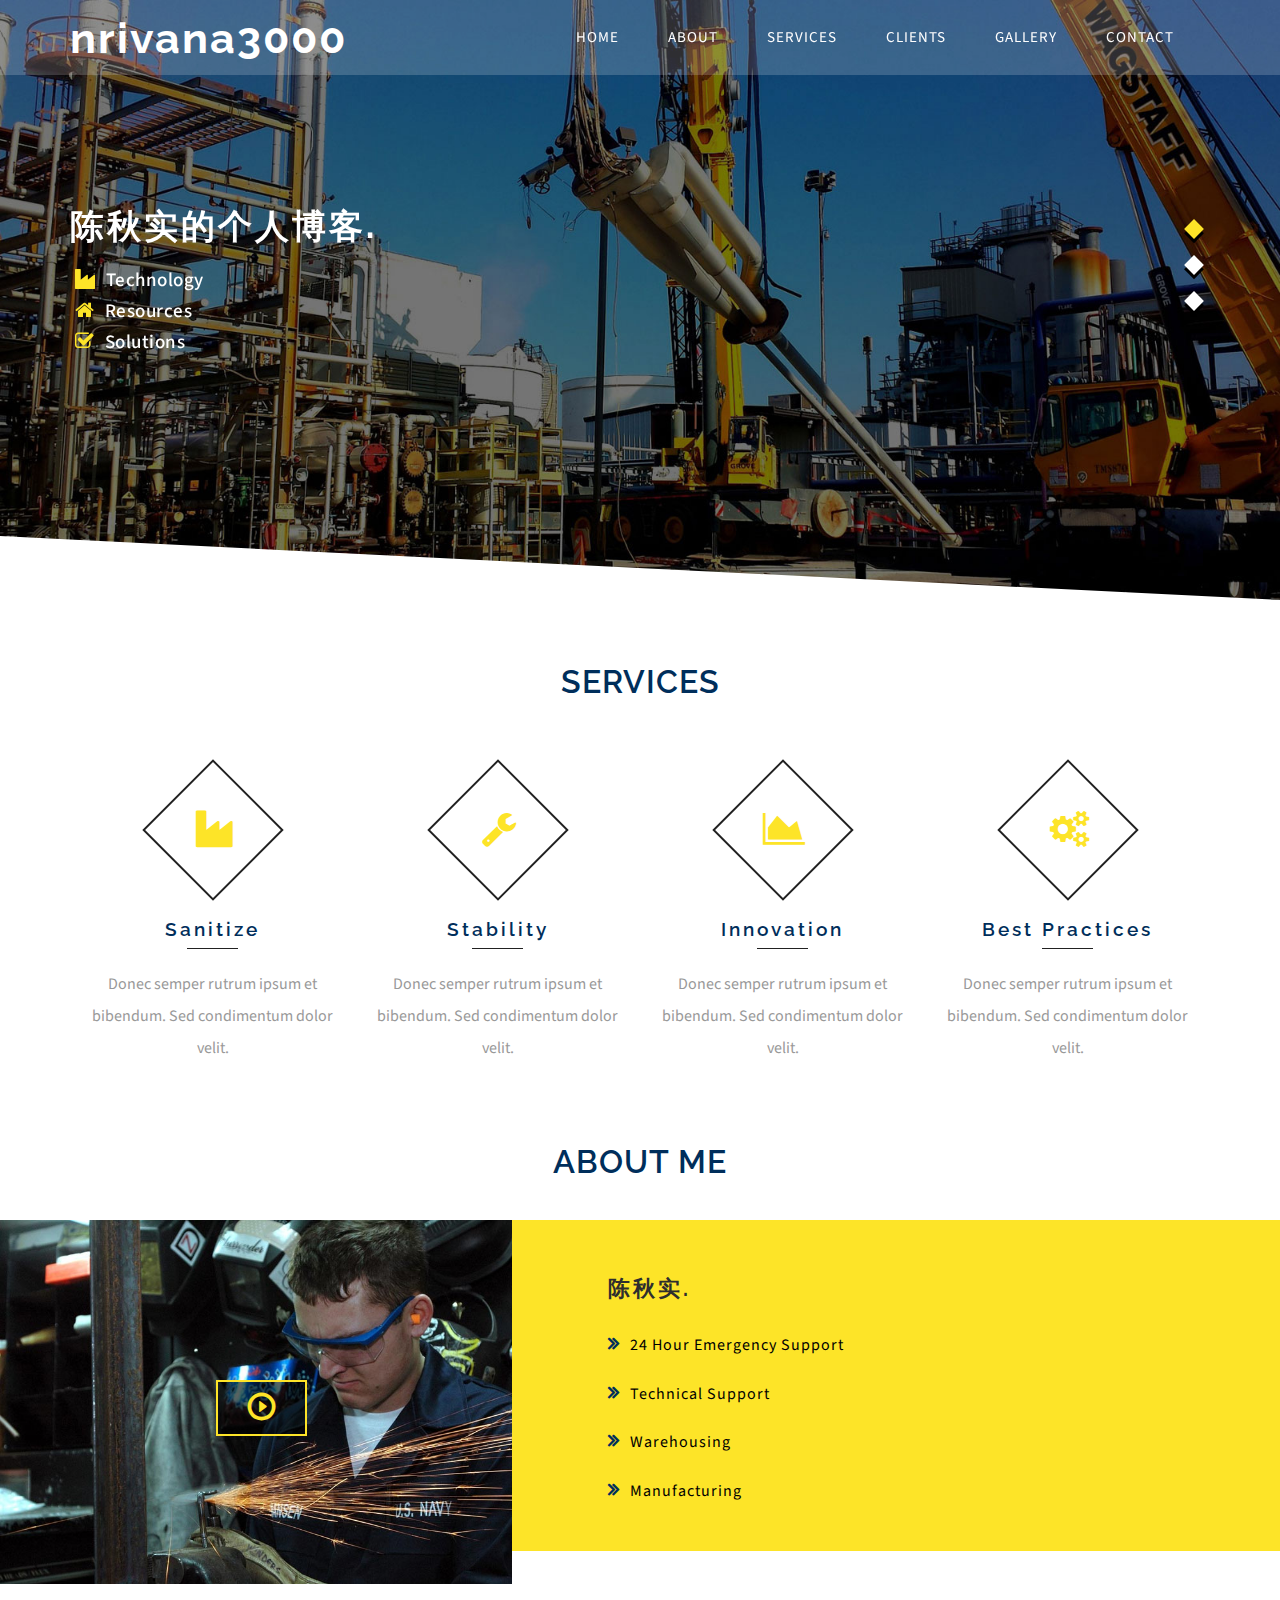
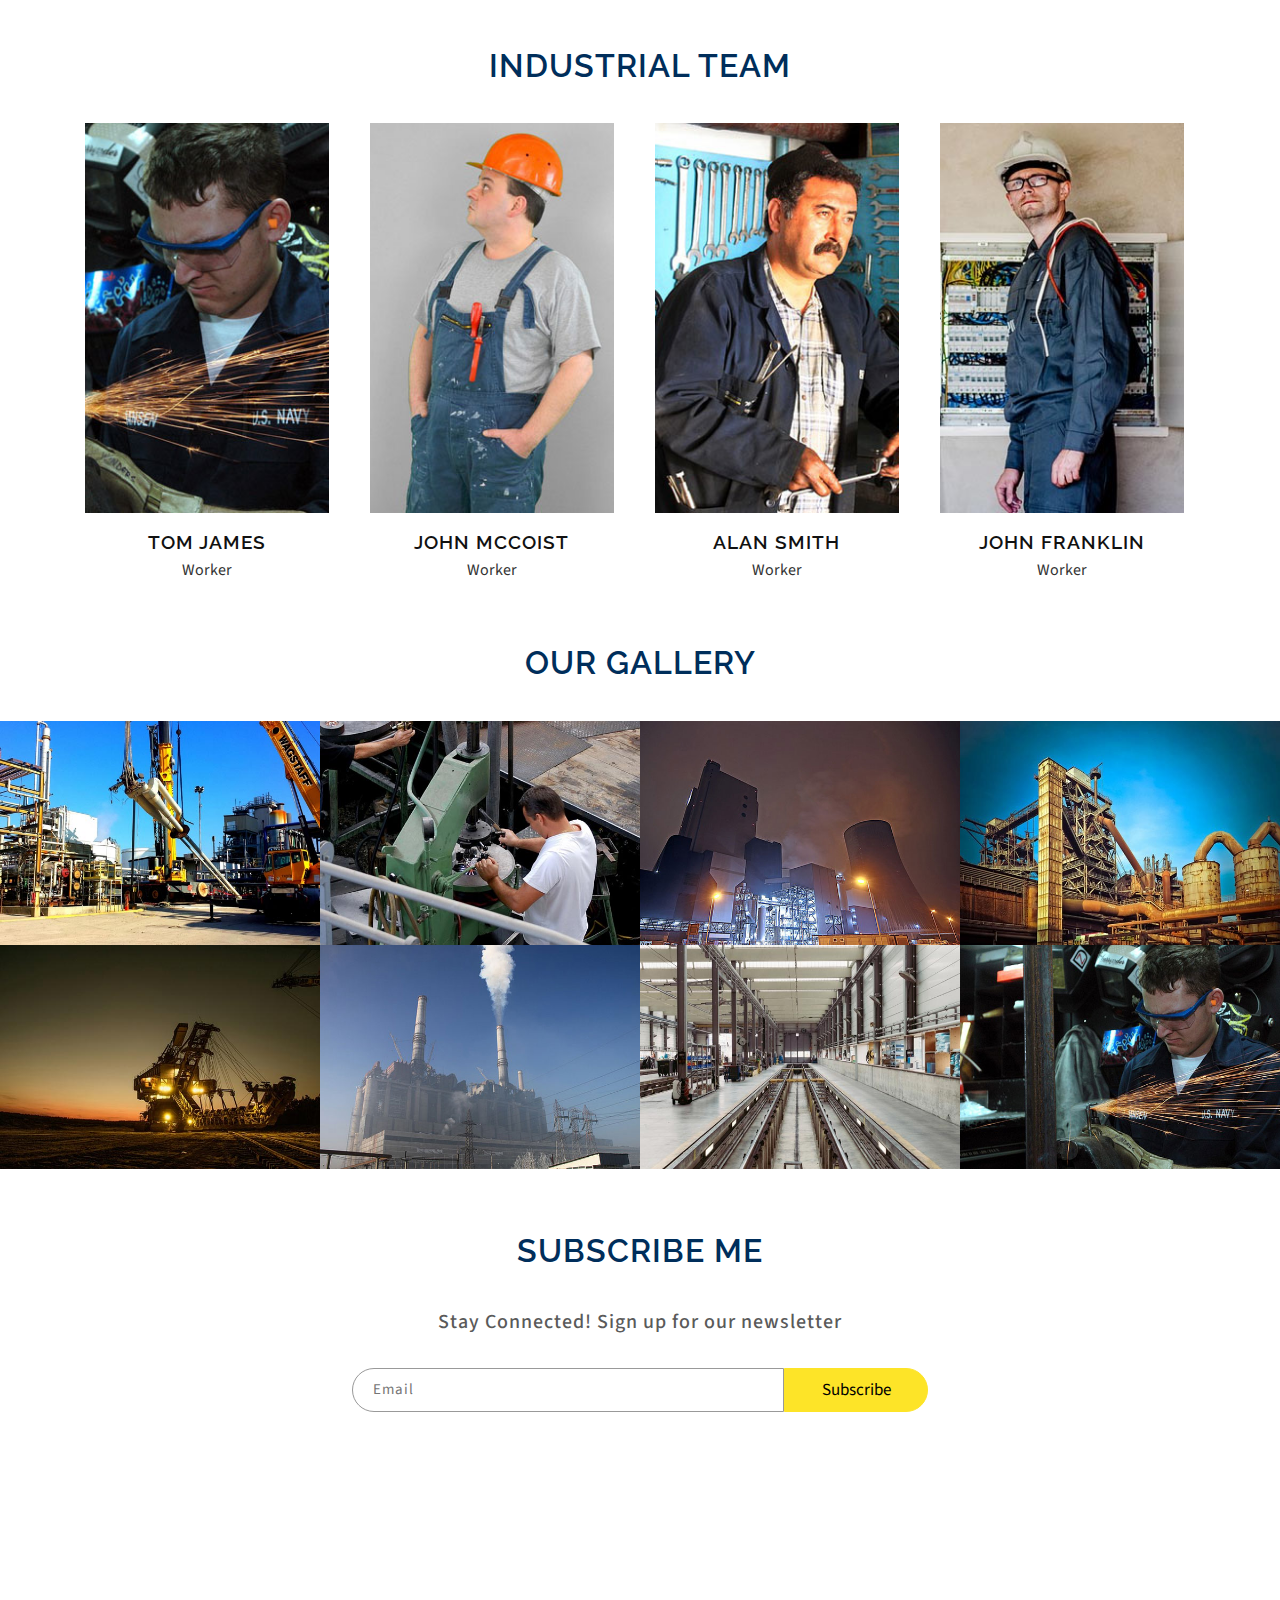
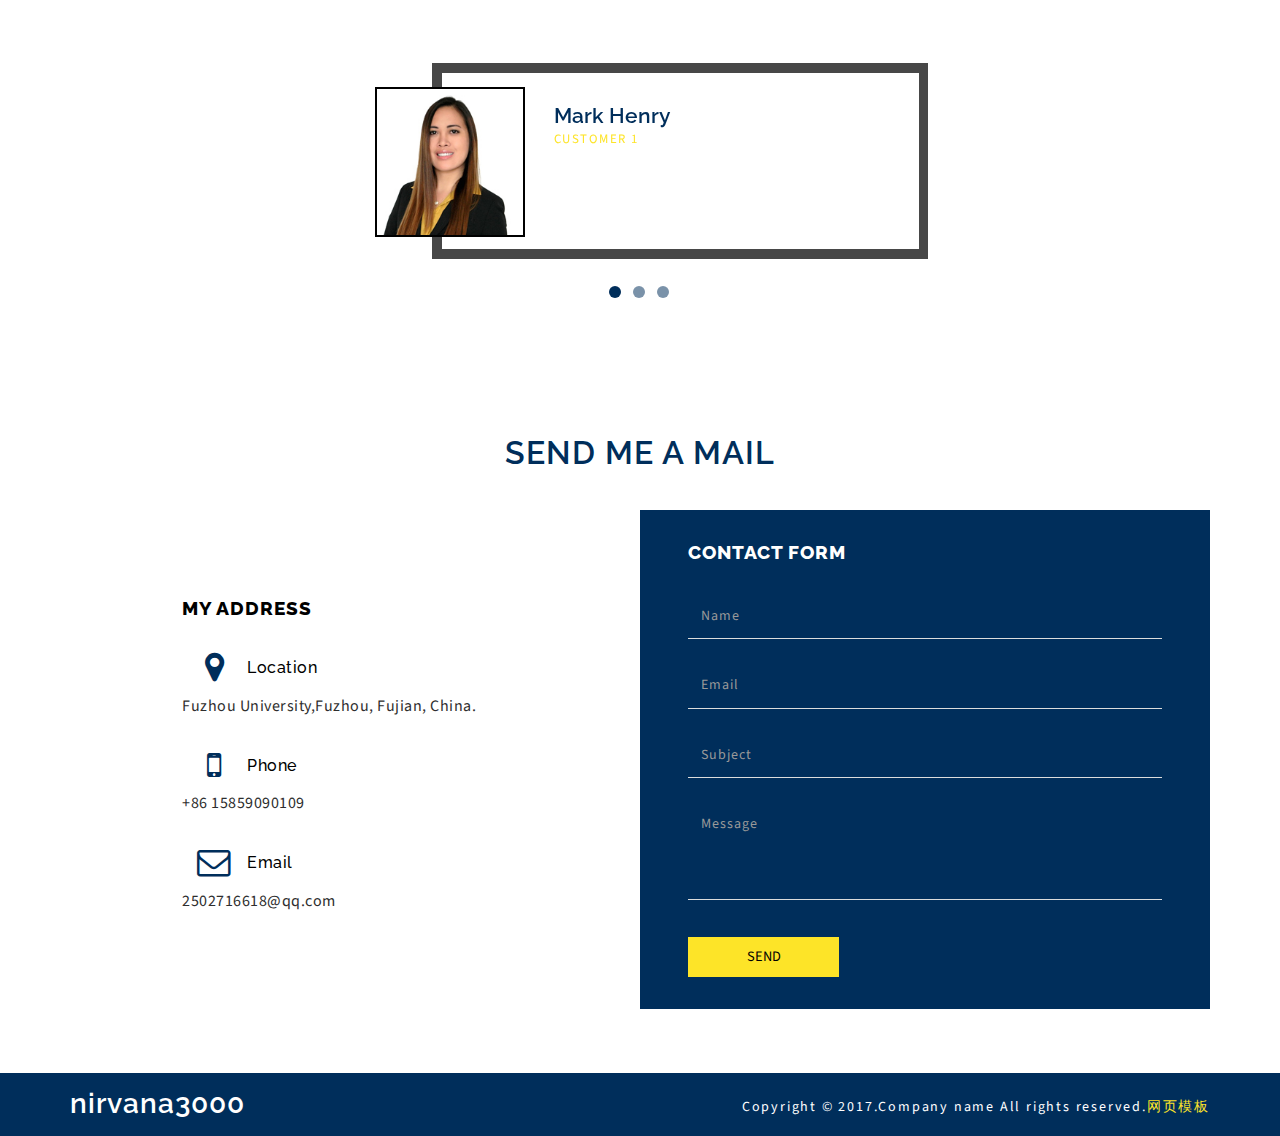
==== index.html @ 32fff3a9 "Update index.html" ====
<!DOCTYPE html>
<html lang="zxx">
<head>
<title>Home</title>
<meta name="viewport" content="width=device-width, initial-scale=1">
<meta http-equiv="Content-Type" content="text/html; charset=utf-8" />
<meta name="keywords" content="" />
<script type="application/x-javascript"> addEventListener("load", function() { setTimeout(hideURLbar, 0); }, false);
		function hideURLbar(){ window.scrollTo(0,1); } </script>
<link href="css/bootstrap.css" rel="stylesheet" type="text/css" media="all" />
<link href="css/font-awesome.css" rel="stylesheet"> 
<link rel="stylesheet" href="css/flexslider.css" type="text/css" media="screen" />
<link href="css/owl.carousel.css" rel="stylesheet">
<link rel="stylesheet" href="css/swipebox.css">
<link href="css/popuo-box.css" rel="stylesheet" type="text/css" media="all" />
<link href="css/style.css" rel="stylesheet" type="text/css" media="all" />
<!--fonts-->
<link href="http://fonts.googleapis.com/css?family=Raleway:400,500,600,700,800,900" rel="stylesheet">
<link href="http://fonts.googleapis.com/css?family=Source+Sans+Pro:300,400,600,700" rel="stylesheet">
<!--//fonts-->
</head>
<body>
<!--banner start here-->
<div class="banner agileitsbg" id="home">
   <div class="header">
		   <div class="header-main">
		   	 <div class="container">
			<nav class="navbar navbar-default">
					<div class="navbar-header">
						<button type="button" class="navbar-toggle" data-toggle="collapse" data-target="#bs-example-navbar-collapse-1">
							<span class="sr-only">Toggle navigation</span>
							<span class="icon-bar"></span>
							<span class="icon-bar"></span>
							<span class="icon-bar"></span>
						</button>
						<h1><a  href="index.html">nrivana3000</a></h1>
					</div>
					<!-- navbar-header -->
					<div class="collapse navbar-collapse" id="bs-example-navbar-collapse-1">
						<ul class="nav navbar-nav navbar-right">
								<li class="scroll hvr-underline-from-center"><a href="index.html">Home</a></li>
								<li><a class="scroll hvr-underline-from-center" href="#about">About</a></li>
								<li><a class="scroll hvr-underline-from-center" href="#services">Services</a></li>
								<li><a class="scroll hvr-underline-from-center" href="#clients">clients</a></li>
								<li><a class="scroll hvr-underline-from-center" href="#gallery">Gallery</a></li>
								<li><a class="scroll hvr-underline-from-center" href="#contact">Contact</a></li>
						  </ul>
					</div>
					<div class="clearfix"> </div>	
				</nav>
			 <div class="clearfix"> </div>
		   </div>
		   </div>
<div class="container">
		   <div class="banner-bottom">
		   	   <section class="slider">
				 <div class="flexslider">
					<ul class="slides">
					  <li>
					  	<div class="banner-bottom-text">
					  			<h3>陈秋实的个人博客.</h3>
								<ul class="banner-lis-w3ls">
									<li><i class="fa fa-industry" aria-hidden="true"></i>Technology</li>
									<li><i class="fa fa-home" aria-hidden="true"></i>Resources</li>
									<li><i class="fa fa-check-square-o" aria-hidden="true"></i>Solutions</li>
								</ul>
					 	</div>
					  </li>
					  <li>
					  	<div class="banner-bottom-text">
					  		<h3>陈秋实的个人博客.</h3>
							<ul class="banner-lis-w3ls">
								<li><i class="fa fa-industry" aria-hidden="true"></i>Technology</li>
								<li><i class="fa fa-home" aria-hidden="true"></i>Resources</li>
								<li><i class="fa fa-check-square-o" aria-hidden="true"></i>Solutions</li>
							</ul>
					 	</div>
					  </li>
					  <li>
					  	<div class="banner-bottom-text">
					  		<h3>还是陈秋实的个人博客.</h3>
							<ul class="banner-lis-w3ls">
								<li><i class="fa fa-industry" aria-hidden="true"></i>Technology</li>
								<li><i class="fa fa-home" aria-hidden="true"></i>Resources</li>
								<li><i class="fa fa-check-square-o" aria-hidden="true"></i>Solutions</li>
							</ul>
					 	</div>
					  </li>				  
				    </ul>
				 </div>
				 <div class="clearfix"> </div>
		      </section>
		   </div>
		</div>
	</div>
</div>
<!--banner end here--><!-- services-w3agileits -->
	<div class="services" id="services">
		<div class="container">
		<div class="tittle-agileinfo">
				<h3>Services</h3>
			</div>
			<div class="w3_agileits_services_grids">
				<div class="col-md-3 w3_agileits_services_grid">
					<div class="w3_agileits_services_grid_agile">
						<div class="w3_agileits_services_grid_1">
							<i class="fa fa-industry" aria-hidden="true"></i>
						</div>
						<h3>Sanitize</h3>
						<p>Donec semper rutrum ipsum et bibendum. Sed condimentum dolor velit.</p>
					</div>
				</div>
				<div class="col-md-3 w3_agileits_services_grid">
					<div class="w3_agileits_services_grid_agile">
						<div class="w3_agileits_services_grid_1">
							<i class="fa fa-wrench" aria-hidden="true"></i>
						</div>
						<h3>Stability</h3>
						<p>Donec semper rutrum ipsum et bibendum. Sed condimentum dolor velit.</p>
					</div>
				</div>
				<div class="col-md-3 w3_agileits_services_grid">
					<div class="w3_agileits_services_grid_agile">
						<div class="w3_agileits_services_grid_1">
							<i class="fa fa-area-chart" aria-hidden="true"></i>
						</div>
						<h3>Innovation</h3>
						<p>Donec semper rutrum ipsum et bibendum. Sed condimentum dolor velit.</p>
					</div>
				</div>
				<div class="col-md-3 w3_agileits_services_grid">
					<div class="w3_agileits_services_grid_agile">
						<div class="w3_agileits_services_grid_1">
							<i class="fa fa-gears" aria-hidden="true"></i>
						</div>
						<h3>Best practices</h3>
						<p>Donec semper rutrum ipsum et bibendum. Sed condimentum dolor velit.</p>
					</div>
				</div>
				<div class="clearfix"> </div>
			</div>
		</div>
	</div>
<!-- //services -->
<!-- about -->
<div class="about-w3layouts" id="about">
	<div class="tittle-agileinfo">
				<h3>About ME</h3>
			</div>
	<div class="about-left-agileits">
		<div class="button">
			<a href="#small-dialog" class="play-icon popup-with-zoom-anim"><span class="glyphicon glyphicon-play-circle" aria-hidden="true"></span></a>
		</div>
		<div id="small-dialog" class="mfp-hide w3ls_small_dialog wthree_pop">		
			<div class="agileits_modal_body">
				<iframe src=""></iframe>
			</div>
		</div>
	</div>
	<div class="about-right w3agileits-w3l">
		<h6>陈秋实.</h6>
		<p><i class="fa fa-angle-double-right" aria-hidden="true"></i>24 hour emergency support</p>
		<p><i class="fa fa-angle-double-right" aria-hidden="true"></i>Technical support</p>
		<p><i class="fa fa-angle-double-right" aria-hidden="true"></i>Warehousing</p>
		<p><i class="fa fa-angle-double-right" aria-hidden="true"></i>Manufacturing</p>
	</div>
	<div class="clearfix"> </div>
</div>
<!-- //about-bottom -->
<!-- team -->
	<div class="services" id="classes">
		<div class="container">
		<div class="tittle-agileinfo">
				<h3>Industrial Team</h3>
			</div>
		     <div class="wthree-agile-classes-section">
	               	<div class="col-md-3 class-grid">
						<div class="class-grid-img hvr-sweep-to-top">
					       <img src="images/team1.jpg" alt=""/>
						    <div class="caption">
							    <ul class="w3ls_social">
									<li><a href="#" class="w3_agile_facebook"><i class="fa fa-facebook" aria-hidden="true"></i></a></li>
									<li><a href="#" class="agile_twitter"><i class="fa fa-twitter" aria-hidden="true"></i></a></li>
									<li><a href="#" class="w3_agile_dribble"><i class="fa fa-dribbble" aria-hidden="true"></i></a></li>
								</ul>
							</div>
						</div>
						<h4>Tom james</h4>
						<p>Worker</p>
				    </div>
				<div class="col-md-3 class-grid">
						<div class="class-grid-img hvr-sweep-to-top">
					       <img src="images/team2.jpg" alt=""/>
						    <div class="caption">
							    <ul class="w3ls_social">
									<li><a href="#" class="w3_agile_facebook"><i class="fa fa-facebook" aria-hidden="true"></i></a></li>
									<li><a href="#" class="agile_twitter"><i class="fa fa-twitter" aria-hidden="true"></i></a></li>
									<li><a href="#" class="w3_agile_dribble"><i class="fa fa-dribbble" aria-hidden="true"></i></a></li>
								</ul>
							</div>
						</div>
						<h4>John mccoist</h4>
						<p>Worker</p>
				    </div>
				<div class="col-md-3 class-grid">
						<div class="class-grid-img hvr-sweep-to-top">
					       <img src="images/team3.jpg" alt=""/>
						    <div class="caption">
							    <ul class="w3ls_social">
									<li><a href="#" class="w3_agile_facebook"><i class="fa fa-facebook" aria-hidden="true"></i></a></li>
									<li><a href="#" class="agile_twitter"><i class="fa fa-twitter" aria-hidden="true"></i></a></li>
									<li><a href="#" class="w3_agile_dribble"><i class="fa fa-dribbble" aria-hidden="true"></i></a></li>
								</ul>
							</div>
						</div>
						<h4>Alan smith</h4>
						<p>Worker</p>
				    </div>
				<div class="col-md-3 class-grid lost">
						<div class="class-grid-img hvr-sweep-to-top">
					       <img src="images/team4.jpg" alt=""/>
						    <div class="caption">
							    <ul class="w3ls_social">
									<li><a href="#" class="w3_agile_facebook"><i class="fa fa-facebook" aria-hidden="true"></i></a></li>
									<li><a href="#" class="agile_twitter"><i class="fa fa-twitter" aria-hidden="true"></i></a></li>
									<li><a href="#" class="w3_agile_dribble"><i class="fa fa-dribbble" aria-hidden="true"></i></a></li>
								</ul>
							</div>
						</div>
						<h4>John franklin</h4>
						<p>Worker</p>
				    </div>
				<div class="clearfix"> </div>
	         </div>
		 </div>	
   </div>
<!-- //team -->
 <!--/gallery-->
	<div class="work" id="gallery">
		<div class="tittle-agileinfo">
			<h3>Our GAllery</h3>
		</div>
			<div class="work-grids">
				<div class="work-grid">
					<a href="images/g1.jpg" class="b-link-stripe b-animate-go swipebox"  title="">
						<img src="images/g1.jpg" alt="" class="img-responsive"/>
						<div class="b-wrapper">
							<h4 class="b-animate b-from-left    b-delay03 ">
								<span><i class="fa fa-industry" aria-hidden="true"></i>nrivana3000</span>
							</h4>
						</div>
					</a>
				</div>
				<div class="work-grid">
					<a href="images/g2.jpg" class="b-link-stripe b-animate-go swipebox"  title="">
						<img src="images/g2.jpg" alt="" class="img-responsive"/>
						<div class="b-wrapper">
							<h4 class="b-animate b-from-left    b-delay03 ">
								<span><i class="fa fa-industry" aria-hidden="true"></i>nrivana3000</span>
							</h4>
						</div>
					</a>
				</div>
				<div class="work-grid">
					<a href="images/g8.jpg" class="b-link-stripe b-animate-go swipebox"  title="">
						<img src="images/g8.jpg" alt="" class="img-responsive"/>
						<div class="b-wrapper">
							<h4 class="b-animate b-from-left    b-delay03 ">
								<span><i class="fa fa-industry" aria-hidden="true"></i>nrivana3000</span>
							</h4>
						</div>
					</a>
				</div>
				<div class="work-grid">
					<a href="images/g3.jpg" class="b-link-stripe b-animate-go swipebox"  title="">
						<img src="images/g3.jpg" alt="" class="img-responsive"/>
						<div class="b-wrapper">
							<h4 class="b-animate b-from-left    b-delay03 ">
								<span><i class="fa fa-industry" aria-hidden="true"></i>nrivana3000</span>
							</h4>
						</div>
					</a>
				</div>
				<div class="clearfix"> </div>
			</div>
			<div class="work-grids two">
				<div class="work-grid">
					<a href="images/g5.jpg" class="b-link-stripe b-animate-go swipebox"  title="">
						<img src="images/g5.jpg" alt="" class="img-responsive"/>
						<div class="b-wrapper">
							<h4 class="b-animate b-from-left    b-delay03 ">
								<span><i class="fa fa-industry" aria-hidden="true"></i>nrivana3000</span>
							</h4>
						</div>
					</a>
				</div>
				<div class="work-grid">
					<a href="images/g4.jpg" class="b-link-stripe b-animate-go swipebox"  title="">
						<img src="images/g4.jpg" alt="" class="img-responsive"/>
						<div class="b-wrapper">
							<h4 class="b-animate b-from-left    b-delay03 ">
								<span><i class="fa fa-industry" aria-hidden="true"></i>nrivana3000</span>
							</h4>
						</div>
					</a>
				</div>
				<div class="work-grid">
					<a href="images/g6.jpg" class="b-link-stripe b-animate-go swipebox"  title="">
						<img src="images/g6.jpg" alt="" class="img-responsive"/>
						<div class="b-wrapper">
							<h4 class="b-animate b-from-left    b-delay03 ">
								<span><i class="fa fa-industry" aria-hidden="true"></i>nrivana3000</span>
							</h4>
						</div>
					</a>
				</div>
				<div class="work-grid">
					<a href="images/g7.jpg" class="b-link-stripe b-animate-go swipebox"  title="">
						<img src="images/g7.jpg" alt="" class="img-responsive"/>
						<div class="b-wrapper">
							<h4 class="b-animate b-from-left    b-delay03 ">
								<span><i class="fa fa-industry" aria-hidden="true"></i>nrivana3000</span>
							</h4>
						</div>
					</a>
				</div>
				<div class="clearfix"> </div>
			</div>
	</div>
<!--//gallery-->
<!-- newsletter -->
	<div class="agileits_w3layouts newsletter">
		<div class="tittle-agileinfo">
				<h3>Subscribe me</h3>
			</div>
		<p>Stay Connected! Sign up for our newsletter</p>
			<form action="#" method="post">
				<input type="email" name="Email" placeholder="Email" required>
				<input type="submit" value="Subscribe">
			</form>
		<div class="clearfix"> </div>
	</div>
<!-- //newsletter -->
<!-- testimonials -->
	<div class="test" id="clients">
	<div class="container">
	<div class="tittle-agileinfo white-w3ls">
		<h3>Clients Feedback</h3>
	</div>
			<div class="test-gri1">
			<div id="owl-demo2" class="owl-carousel">
				<div class="test-grid1">
					<img src="images/t1.jpg" alt="" class="img-r">
					<h4>Mark Henry</h4>
					<span>CUSTOMER 1</span>
					<p>Lorem ipsum dolor sit amet, Ut enim ad minim veniam, quis.Lorem ipsum dolor .</p>
				</div>	
				<div class="agile">
					<div class="test-grid1">
						<img src="images/t2.jpg" alt="" class="img-r">
						<h4>Joseph Carl</h4>
						<span>CUSTOMER 2</span>
						<p>Lorem ipsum dolor sit amet, Ut enim ad minim veniam, quis.Lorem ipsum dolor .</p>
					</div>	
				</div>
				<div class="agile">
					<div class="test-grid1">
						<img src="images/t3.jpg" alt="" class="img-r">
						<h4>John Mark</h4>
						<span>CUSTOMER 3</span>
						<p>Lorem ipsum dolor sit amet, Ut enim ad minim veniam, quis.Lorem ipsum dolor .</p>
					</div>	
				</div>					
			</div>
		</div>	

		</div>
	</div>
<!-- //testimonials -->
<!-- contact -->
	<div class="contact" id="contact">
		<div class="container">
			<div class="tittle-agileinfo">
				<h3>send me a mail</h3>
			</div>
			<div class="agile-contact-grids">
				<div class="agile-contact-left">
					<div class="col-md-6 address-grid">
						<h4>My Address</h4>
						<ul class="w3_address">
							<li><i class="fa fa-map-marker" aria-hidden="true"></i><span>Location</span><br>Fuzhou University,Fuzhou, Fujian, China.</li>
							<li><i class="fa fa-mobile" aria-hidden="true"></i><span>Phone</span><br>+86 15859090109</li>
							<li><i class="fa fa-envelope-o" aria-hidden="true"></i><span>Email</span><br><a href="mailto:info@example.com">2502716618@qq.com</a></li>
						</ul>
					</div>
					<div class="col-md-6 contact-form">
						<h4 class="white-w3ls">Contact Form</h4>
						<form action="#" method="post">
							<div class="styled-input agile-styled-input-top">
								<input type="text" name="Name" required>
								<label>Name</label>
								<span></span>
							</div>
							<div class="styled-input">
								<input type="email" name="Email" required> 
								<label>Email</label>
								<span></span>
							</div> 
							<div class="styled-input">
								<input type="text" name="Subject" required>
								<label>Subject</label>
								<span></span>
							</div>
							<div class="styled-input">
								<textarea name="Message" required></textarea>
								<label>Message</label>
								<span></span>
							</div>	 
							<input type="submit" value="SEND">
						</form>
					</div>
				</div>
				<div class="clearfix"> </div>
			</div>
		</div>
	</div>
			<!----<div class="map-grid">
				<iframe src="https://www.google.com/maps/embed?pb=!1m18!1m12!1m3!1d3539.8126292789925!2d153.01415501513935!3d-27.475092082888686!2m3!1f0!2f0!3f0!3m2!1i1024!2i768!4f13.1!3m3!1m2!1s0x6b915a0835840a2f%3A0xdd5e3f5c208dc0e1!2sMelbourne+St%2C+South+Brisbane+QLD+4101%2C+Australia!5e0!3m2!1sen!2sin!4v1486377281850" ></iframe>
			</div>---->
	<!-- //contact -->
<!--footer-->
<div class="copy">
	<div class="container">
		<h2><a href="index.html">nirvana3000</a></h2>
		<p>Copyright &copy; 2017.Company name All rights reserved.<a target="_blank" href="">&#x7F51;&#x9875;&#x6A21;&#x677F;</a></p>
	</div>
</div>
<!--/footer -->
<!-- js -->
<script type="text/javascript" src="js/jquery-2.1.4.min.js"></script>
<!--swipebox -->	
					<script src="js/jquery.swipebox.min.js"></script> 
					<script type="text/javascript">
						jQuery(function($) {
							$(".swipebox").swipebox();
						});
					</script>
				<!--//swipebox Ends -->
<script src="js/SmoothScroll.min.js"></script>
<!-- FlexSlider -->
				  <script defer src="js/jquery.flexslider.js"></script>
				  <script type="text/javascript">
					$(function(){				 
					});
					$(window).load(function(){
					  $('.flexslider').flexslider({
						animation: "slide",
						start: function(slider){
						  $('body').removeClass('loading');
						}
					  });
					});
				  </script>
<!-- FlexSlider -->
<!--pop-up-box -->
					<script src="js/jquery.magnific-popup.js" type="text/javascript"></script>
					<script>
					$(document).ready(function() {
					$('.popup-with-zoom-anim').magnificPopup({
					type: 'inline',
					fixedContentPos: false,
					fixedBgPos: true,
					overflowY: 'auto',
					closeBtnInside: true,
					preloader: false,
					midClick: true,
					removalDelay: 300,
					mainClass: 'my-mfp-zoom-in'
					});

					});
					</script>
<!-- //pop-up-box -->
<!-- smooth scrolling -->
	<script type="text/javascript">
		$(document).ready(function() {
		/*
			var defaults = {
			containerID: 'toTop', // fading element id
			containerHoverID: 'toTopHover', // fading element hover id
			scrollSpeed: 1200,
			easingType: 'linear' 
			};
		*/								
		$().UItoTop({ easingType: 'easeOutQuart' });
		});
	</script>
	<a href="#home" class="scroll" id="toTop" style="display: block;"> <span id="toTopHover" style="opacity: 1;"> </span></a>
<!-- //smooth scrolling -->
	<!-- for-Clients -->
		<script src="js/owl.carousel.js"></script>
			<!-- requried-jsfiles-for owl -->
							        <script>
									    $(document).ready(function() {
									      $("#owl-demo2").owlCarousel({
									        items : 1,
									        lazyLoad : false,
									        autoPlay : true,
									        navigation : false,
									        navigationText :  false,
									        pagination : true,
									      });
									    });
									  </script>
			<!-- //requried-jsfiles-for owl -->
	<!-- //for-Clients -->
	<!-- start-smoth-scrolling -->
<script type="text/javascript" src="js/move-top.js"></script>
<script type="text/javascript" src="js/easing.js"></script>
<script type="text/javascript">
	jQuery(document).ready(function($) {
		$(".scroll").click(function(event){		
			event.preventDefault();
			$('html,body').animate({scrollTop:$(this.hash).offset().top},1000);
		});
	});
</script>
<!-- start-smoth-scrolling -->
<script type="text/javascript" src="js/bootstrap-3.1.1.min.js"></script>
</body>
</html>
---- css/swipebox.css ----
/*! Swipebox v1.2.8 | Constantin Saguin csag.co | MIT License | github.com/brutaldesign/swipebox */
html.swipebox-html.swipebox-touch {
  overflow: hidden !important;
}

#swipebox-overlay img {
  border: none !important;
}

#swipebox-overlay {
  width: 100%;
  height: 100%;
  position: fixed;
  top: 0;
  left: 0;
  z-index: 99999 !important;
  overflow: hidden;
  -webkit-user-select: none;
  -moz-user-select: none;
  -ms-user-select: none;
  user-select: none;
}

#swipebox-container {
  position: relative;
  width: 100%;
  height: 100%;
}

#swipebox-slider {
  -webkit-transition: -webkit-transform 0.4s ease;
  transition: transform 0.4s ease;
  height: 100%;
  left: 0;
  top: 0;
  width: 100%;
  white-space: nowrap;
  position: absolute;
  display: none;
  cursor: pointer;
}
#swipebox-slider .slide {
  height: 100%;
  width: 100%;
  line-height: 1px;
  text-align: center;
  display: inline-block;
}
#swipebox-slider .slide:before {
  content: "";
  display: inline-block;
  height: 43%;
  width: 1px;
  margin-right: -1px;
}
#swipebox-slider .slide img, #swipebox-slider .slide .swipebox-video-container {
  display: inline-block;
  max-height: 100%;
  max-width: 100%;
  margin: 0;
  padding: 0;
  width: auto;
  height: auto;
  vertical-align: middle;
}
#swipebox-slider .slide .swipebox-video-container {
  background: none;
  max-width: 1140px;
  max-height: 100%;
  width: 100%;
  padding: 5%;
  -webkit-box-sizing: border-box;
  box-sizing: border-box;
  -moz-box-sizing: border-box;
}
#swipebox-slider .slide .swipebox-video-container .swipebox-video {
  width: 100%;
  height: 0;
  padding-bottom: 56.25%;
  overflow: hidden;
  position: relative;
}
#swipebox-slider .slide .swipebox-video-container .swipebox-video iframe {
  width: 100% !important;
  height: 100% !important;
  position: absolute;
  top: 0;
  left: 0;
}
#swipebox-slider .slide-loading {
  background: url(../images/loader.gif) no-repeat center center;
}

#swipebox-bottom-bar,
#swipebox-top-bar {
  -webkit-transition: 0.5s all;
  transition: 0.5s all;
  -moz-transition: 0.5s all;
  position: absolute;
  left: 0;
  z-index: 999;
  height: 50px;
  width: 100%;
}

#swipebox-bottom-bar {
  bottom: -50px;
}
#swipebox-bottom-bar.visible-bars {
  -webkit-transform: translate3d(0, -50px, 0);
  transform: translate3d(0, -50px, 0);
  -moz-transform: translate3d(0, -50px, 0);
  -o-transform: translate3d(0, -50px, 0);
  -ms-transform: translate3d(0, -50px, 0);
}

#swipebox-top-bar {
    bottom: 14%;
}
#swipebox-title {
    display: block;
    width: 45%;
    text-align: center;
    margin: 0 auto !important;
} 
#swipebox-prev,
#swipebox-next,
#swipebox-close {
  background-image: url(../images/icons.png);
  background-repeat: no-repeat;
  border: none !important;
  text-decoration: none !important;
  cursor: pointer;
  width: 50px;
  height: 50px;
  top: 0;
}

#swipebox-arrows {
  display: block;
  margin: 0 auto;
  width: 100%;
  height: 50px;
}

#swipebox-prev {
  background-position: -32px 13px;
  float: left;
}

#swipebox-next {
  background-position: -78px 13px;
  float: right;
} 
#swipebox-close {
	right: 50px;
	top: 12px;
	position: absolute;
	z-index: 9999;
	background-position: 15px 12px;
}
.swipebox-no-close-button #swipebox-close {
  display: none;
}

#swipebox-prev.disabled,
#swipebox-next.disabled {
  opacity: 0.3;
}

.swipebox-no-touch #swipebox-overlay.rightSpring #swipebox-slider {
  -webkit-animation: rightSpring 0.3s;
  animation: rightSpring 0.3s;
  -moz-animation: rightSpring 0.3s;
}
.swipebox-no-touch #swipebox-overlay.leftSpring #swipebox-slider {
  -webkit-animation: leftSpring 0.3s;
  animation: leftSpring 0.3s;
  -moz-animation: leftSpring 0.3s;
}

.swipebox-touch #swipebox-container:before, .swipebox-touch #swipebox-container:after {
  -webkit-backface-visibility: hidden;
  backface-visibility: hidden;
  -webkit-transition: all .3s ease;
  transition: all .3s ease;
  -moz-transition: all .3s ease;
  content: ' ';
  position: absolute;
  z-index: 999;
  top: 0;
  height: 100%;
  width: 20px;
  opacity: 0;
}
.swipebox-touch #swipebox-container:before {
  left: 0;
  -webkit-box-shadow: inset 10px 0px 10px -8px #656565;
  box-shadow: inset 10px 0px 10px -8px #656565;
  -moz-box-shadow: inset 10px 0px 10px -8px #656565;
}
.swipebox-touch #swipebox-container:after {
  right: 0;
  -webkit-box-shadow: inset -10px 0px 10px -8px #656565;
  box-shadow: inset -10px 0px 10px -8px #656565;
  -moz-box-shadow: inset -10px 0px 10px -8px #656565;
}
.swipebox-touch #swipebox-overlay.leftSpringTouch #swipebox-container:before {
  opacity: 1;
}
.swipebox-touch #swipebox-overlay.rightSpringTouch #swipebox-container:after {
  opacity: 1;
}

@-webkit-keyframes rightSpring {
  0% {
    left: 0;
  }

  50% {
    left: -30px;
  }

  100% {
    left: 0;
  }
}

@keyframes rightSpring {
  0% {
    left: 0;
  }

  50% {
    left: -30px;
  }

  100% {
    left: 0;
  }
}
@-webkit-keyframes leftSpring {
  0% {
    left: 0;
  }

  50% {
    left: 30px;
  }

  100% {
    left: 0;
  }
}
@keyframes leftSpring {
  0% {
    left: 0;
  }

  50% {
    left: 30px;
  }

  100% {
    left: 0;
  }
}
@media screen and (min-width: 800px) {
  #swipebox-close {
    right: 50px;
	top: 12px;
  }

  #swipebox-arrows {
    width: 80%;
    max-width: 800px;
  }
}
/* Skin 
--------------------------*/
#swipebox-overlay {
  background: #0d0d0d;
}

#swipebox-bottom-bar,
#swipebox-top-bar {
  opacity: 1;
}

#swipebox-top-bar {
  color: white !important;
  font-size: 15px;
  line-height: 30px; 
}
@media(max-width:1366px){
#swipebox-top-bar {
    bottom: 20%;
}
}
@media(max-width:1080px){
#swipebox-title {
    width: 61%;
    line-height: 1.8em;
    margin: 1em auto 0 !important;
} 
}
@media(max-width:768px){
#swipebox-title {
    width: 75%;
}
#swipebox-arrows {
    width: 83%;
}
}
@media(max-width:667px){
#swipebox-slider .slide img, #swipebox-slider .slide .swipebox-video-container { 
    max-width: 80%; 
}
#swipebox-title {
    width: 82%;
    font-size: 14px;
    font-weight: 300;
}
}
@media(max-width:640px){
#swipebox-title {
    width: 82%;
    font-size: .9em;
}
#swipebox-arrows {
    width: 80%;
}
}
@media(max-width:480px){
#swipebox-title {
    width: 85%; 
} 
#swipebox-close {
    right: 30px;
}
#swipebox-slider .slide img, #swipebox-slider .slide .swipebox-video-container {
    max-width: 100%;
}
#swipebox-container { 
    width: 97%; 
}
}
@media(max-width:414px){
#swipebox-container { 
    width: 96%; 
}
}
@media(max-width:384px){
#swipebox-top-bar {
    bottom: 23%;
}
}
---- css/popuo-box.css ----
/* Styles for dialog window */
#small-dialog,#small-dialog1{
	background:#fff;
	padding: 2em;
	text-align: left;
	max-width: 500px;
	margin: 40px auto;
	position: relative;
	text-align:center;
}
#small-dialog-it,#small-dialog-in,#small-dialog-fr,#small-dialog-sh,#small-dialog-sf,#small-dialog-su,#small-dialog-me,#small-dialog-ch,#small-dialog-pi,#small-dialog-am {
	background: white;
	padding:0px;
	text-align: left;
	max-width: 450px;
	margin: 40px auto;
	position: relative;
	text-align:center;
}
a.play-icon.popup-with-zoom-anim img:hover {
	opacity: 0.5;
	transition:0.5s all;
	-webkit-transition:0.5s all;
	-o-transition:0.5s all;
	-moz-transition:0.5s all;
	-ms-transition:0.5s all;
}
.portfolio-items{
	text-align:center;
	margin:0 auto;
}
.portfolio-items img{
	width:100%;
}
.portfolio-items h4{
	margin:1em 0;
	font-size:25px;
	color:#a63d56;
}
.portfolio-items p{
	text-align:justify;
}
/**

/**
 * Fade-zoom animation for first dialog
 */

/* start state */
.my-mfp-zoom-in #small-dialog {
opacity: 0;
-webkit-transition: all 0.2s ease-in-out;
-moz-transition: all 0.2s ease-in-out;
-o-transition: all 0.2s ease-in-out;
transition: all 0.2s ease-in-out;
-webkit-transform: scale(0.8);
-moz-transform: scale(0.8);
-ms-transform: scale(0.8);
-o-transform: scale(0.8);
transform: scale(0.8);
}
/* animate in */
.my-mfp-zoom-in.mfp-ready #small-dialog {
opacity: 1;
-webkit-transform: scale(1);
-moz-transform: scale(1);
-ms-transform: scale(1);
-o-transform: scale(1);
transform: scale(1);
}
/* animate out */
.my-mfp-zoom-in.mfp-removing #small-dialog {
-webkit-transform: scale(0.8);
-moz-transform: scale(0.8);
-ms-transform: scale(0.8);
-o-transform: scale(0.8);
transform: scale(0.8);
opacity: 0;
}
/* Dark overlay, start state */
.my-mfp-zoom-in.mfp-bg {
opacity: 0;
-webkit-transition: opacity 0.3s ease-out;
-moz-transition: opacity 0.3s ease-out;
-o-transition: opacity 0.3s ease-out;
transition: opacity 0.3s ease-out;
}
/* animate in */
.my-mfp-zoom-in.mfp-ready.mfp-bg {
opacity: 0.8;
}
/* animate out */
.my-mfp-zoom-in.mfp-removing.mfp-bg {
opacity: 0;
}
/**
/* Magnific Popup CSS */
.mfp-bg {
  top: 0;
  left: 0;
  width: 100%;
  height: 100%;
  z-index: 1042;
  overflow: hidden;
  position: fixed;
  background: #0b0b0b;
  opacity: 0.8;
  filter: alpha(opacity=80); }

.mfp-wrap {
  top: 0;
  left: 0;
  width: 100%;
  height: 100%;
  z-index: 1043;
  position: fixed;
  outline: none !important;
  -webkit-backface-visibility: hidden; }

.mfp-container {
  text-align: center;
  position: absolute;
  width: 100%;
  height: 100%;
  left: 0;
  top: 0;
  padding: 0 8px;
  -webkit-box-sizing: border-box;
  -moz-box-sizing: border-box;
  box-sizing: border-box; }

.mfp-container:before {
  content: '';
  display: inline-block;
  height: 100%;
  vertical-align: middle; }

.mfp-align-top .mfp-container:before {
  display: none; }

.mfp-content {
  position: relative;
  display: inline-block;
  vertical-align: middle;
  margin: 0 auto;
  text-align: left;
  z-index: 1045; }

.mfp-inline-holder .mfp-content,
.mfp-ajax-holder .mfp-content {
  width: 100%;
  cursor: auto; }

.mfp-ajax-cur {
  cursor: progress; }

.mfp-zoom-out-cur,
.mfp-zoom-out-cur .mfp-image-holder .mfp-close {
  cursor: -moz-zoom-out;
  cursor: -webkit-zoom-out;
  cursor: zoom-out; }
.mfp-zoom {
  cursor: pointer;
  cursor: -webkit-zoom-in;
  cursor: -moz-zoom-in;
  cursor: zoom-in; }

.mfp-auto-cursor .mfp-content {
  cursor: auto; }

.mfp-close,
.mfp-arrow,
.mfp-preloader,
.mfp-counter {
  -webkit-user-select: none;
  -moz-user-select: none;
  user-select: none; }

.mfp-loading.mfp-figure {
  display: none; }

.mfp-hide {
  display: none !important; }
.mfp-content iframe {
    width: 100%;
    min-height: 370px;
    border: none;
}
.mfp-preloader {
  color: #cccccc;
  position: absolute;
  top: 50%;
  width: auto;
  text-align: center;
  margin-top: -0.8em;
  left: 8px;
  right: 8px;
  z-index: 1044; }

.mfp-preloader a {
  color: #cccccc; }

.mfp-preloader a:hover {
  color: white; }

.mfp-s-ready .mfp-preloader {
  display: none; }

.mfp-s-error .mfp-content {
  display: none; }

button.mfp-close,
button.mfp-arrow {
  overflow: visible;
  cursor: pointer;
  border: 0;
   background:#FFF;
  -webkit-appearance: none;
  display: block;
  padding: 0;
  z-index: 1046; }
button::-moz-focus-inner {
  padding: 0;
  border: 0; }

.mfp-close {
	width: 23px;
    height: 30px;
    line-height: 25px;
    position: absolute;
    left: -30px;
    top: -30px;
    text-decoration: none;
    text-align: center;
    padding: 0 0 18px 10px;
    color: white !important;
    font-style: normal;
    font-size: 45px;
    outline: none;
    font-family: 'Open Sans', sans-serif;
 }
  .mfp-close:hover, .mfp-close:focus {
    opacity: 1; }

.mfp-close-btn-in .mfp-close {
  color: #333333; 
  background: none;
  }

.mfp-image-holder .mfp-close,
.mfp-iframe-holder .mfp-close {
  color: white;
  right: -6px;
  text-align: right;
  padding-right: 6px;
  width: 100%; 
}
.login h3,.signup h3{
	margin:1em 0;
	color: #a63d56;
}
.login input[type="text"],.login input[type="password"]{
	width:90%;
	padding:5px;
	margin:3px 0;x
	border: 1px solid #a63d56;
	outline: none !important;
}
.signup input[type="text"]{
	width: 44.5%;
	padding: 5px;
	margin: 10px 0;
	outline: none;
	background: #EBEBEB;
	border: solid 1px #222;
}
.signup input.email[type="text"],.signup input[type="password"]{
	width: 90%;
	padding: 5px;
	margin: 10px 0;
	outline: none;
	background: #EBEBEB;
	border: solid 1px #222;
}
.login input[type="submit"],.signup input[type="submit"]{
	background: #347083;
	border: 0px;
	padding: 5px 10px;
	margin: 10px 10px;
	outline: none;
	font-size: 18px;
	color: #fff;
	text-transform: uppercase;
	width: 17%;	
	-webkit-appearance: none;
}
.login input[type="submit"]:hover,.signup input[type="submit"]:hover{
	background:#163035;
	-webkit-transition: all 0.5s ease-in-out;
	-moz-transition: all 0.5s ease-in-out;
	-o-transition: all 0.5s ease-in-out;
	transition: all 0.5s ease-in-out;
}
@media all and (max-width:568px){
	#small-dialog, #small-dialog1 {
		max-width: 425px;
	}
}
@media all and (max-width:480px){
	.comments-area textarea{
		height:100px;
	}
	.login input[type="submit"], .signup input[type="submit"] {
		font-size: 14px;
		width: 20%;
	}
	.mfp-close {
		left: 0;
	}
	#small-dialog, #small-dialog1 {
		max-width: 445px;
	}
}
@media all and (max-width:414px){
	#small-dialog, #small-dialog1 {
		padding: 1.5em;
	}
}
@media all and (max-width:375px){
	#small-dialog h2, #small-dialog1 h2 {
		font-size: 1.5em;
	}
}
@media all and (max-width:320px){
	.comments-area span.label,.comments-area span.text-field{
		float:none;
		width:100%;
	}
	.comments-area span{
		padding-bottom:3px;
	}
	.comments-area input[type="text"], .comments-area textarea{
		width:92%;
	}
	.comments-area div{
		padding:2px 0;
	}
	.mfp-content iframe{
		width:100%;
		min-height:250px;
	}
	.login input[type="submit"], .signup input[type="submit"] {
		font-size: 12px;
		width: 29%;
	}
	.signup input[type="text"] {
		width: 90%;
	}
	.mfp-close {
		right: 2px;
		top:-30px;
	}
}
---- css/style.css ----
html, body{
	margin:0;
	font-size: 100%;
	font-family: 'Source Sans Pro', sans-serif;
	background: #fff;
}
body a {
	text-decoration:none;
	transition:0.5s all;
	-webkit-transition:0.5s all;
	-moz-transition:0.5s all;
	-o-transition:0.5s all;
	-ms-transition:0.5s all;
}
a:hover{
 text-decoration:none;
}
input[type="button"],input[type="submit"]{
	transition:0.5s all;
	-webkit-transition:0.5s all;
	-moz-transition:0.5s all;
	-o-transition:0.5s all;
	-ms-transition:0.5s all;
}

h1,h2,h3,h4,h5,h6{
	margin:0;
	font-family: 'Raleway', sans-serif;
    font-weight: 600;
}	
p{
	margin:0;
}
ul{
	margin:0;
	padding:0;
}
label{
	margin:0;
}
/*--Banner stats here--*/
/*--header--*/
.header-main {
    background: rgba(255, 255, 255, 0.18);
}
/*--header end here--*/
.banner {
    background: url(../images/bann.jpg)no-repeat center;
    min-height: 800px;
    background-size: cover;
	-webkit-background-size: cover;
	-moz-background-size: cover;
	-o-background-size: cover;
	-ms-background-size: cover;
    position: relative;
}
/*-- Navbar --*/
.navbar-default .navbar-collapse, .navbar-default .navbar-form {
    border-color:transparent;
}
.navbar-default .navbar-brand {
     font-size: 3em;
    color: #FFF;
    text-shadow: 3px 3px #000000;
	text-decoration:none;
	font-weight: bold;
}
.navbar {
	margin-bottom:0px;
}
.navbar-nav>li {
    float: left;
    margin-right: 23px;
}
.navbar-default .navbar-nav>li>a {
    color: #FFFEFE;
    letter-spacing: 1px;
    text-transform: uppercase;
    padding: 28px 13px 10px;
    font-weight: 400;
	font-size: 16px;
}
.navbar-default .navbar-brand:focus, .navbar-default .navbar-brand:hover {
    color: #fff;
    background:none!important;
}
.navbar-default .navbar-toggle .icon-bar {
    background-color: #FFF;
}
.navbar-default .navbar-toggle:focus, .navbar-default .navbar-toggle:hover {
    background-color: #002e5b;
    border-color: #fff;
}
.navbar-default .navbar-nav>li>a:focus, .navbar-default .navbar-nav>li>a:hover {
    color: #fde428;
    background-color: transparent;
}
.navbar-default .navbar-nav>.active>a, .navbar-default .navbar-nav>.active>a:focus, .navbar-default .navbar-nav>.active>a:hover {
    color: #fff;
    background-color: #EB4549;
}
.navbar-default {
    border-color: #e7e7e7;
    border: none!important;
    background: none!important;
}
.navbar {
    border-radius: 0!important;
}
.navbar-brand {
    float: left;
    height: 50px;
    padding: 15px 15px;

    line-height: 45px;
}
/* Underline From Center */
.hvr-underline-from-center {
  display: inline-block;
  vertical-align: middle;
  -webkit-transform: perspective(1px) translateZ(0);
  transform: perspective(1px) translateZ(0);
  box-shadow: 0 0 1px transparent;
  position: relative;
  overflow: hidden;
}
.hvr-underline-from-center:before {
  content: "";
  position: absolute;
  z-index: -1;
  left: 50%;
  right: 50%;
  bottom: 0;
  background:#002e5b;
  height: 4px;
  -webkit-transition-property: left, right;
  transition-property: left, right;
  -webkit-transition-duration: 0.3s;
  transition-duration: 0.3s;
  -webkit-transition-timing-function: ease-out;
  transition-timing-function: ease-out;
}
.hvr-underline-from-center:hover:before, .hvr-underline-from-center:focus:before, .hvr-underline-from-center:active:before {
  left: 0;
  right: 0;
}
.navbar-header h1 a {
    font-size: 1.4em;
    color: #FFF;
    letter-spacing: 2px;
    text-decoration: none;
    font-weight: 700;
    line-height: 75px;
}
.navbar-brand {
    float: left;
    padding:0!important;
    line-height: 45px;
}
/*-- //Navbar --*/
.banner-bottom-text h3 {
    font-size: 3em;
    color: #fff;
    text-transform: capitalize;
    letter-spacing: 4px;
    text-align: left;
    margin-bottom: 0.5em;
    width: 75%;
    line-height: 1.4em;
    font-weight: 800;
}
ul.banner-lis-w3ls li {
    list-style: none;
    color: #fff;
    text-align: left;
    margin-bottom: 4px;
    text-transform: capitalize;
    letter-spacing: 0.5px;
    font-size: 19px;
    padding-left: 5px;
    font-weight: 500;
}
ul.banner-lis-w3ls li i {
    color: #fde428;
    font-size: 20px;
    display: inline-block;
    padding-right: 10px;
}
.banner-bottom {
    padding-top: 13em;
    text-align: center;
}

.flex-control-nav {
    bottom: 30%;
    width: 33px;
    line-height: 36px;
}
.agileitsbg {
    clip-path: polygon( 0 0, 100% 0, 100% 100%, 0 calc(100% - 5vw) );
	-webkit-clip-path: polygon( 0 0, 100% 0, 100% 100%, 0 calc(100% - 5vw) );
	-o-clip-path: polygon( 0 0, 100% 0, 100% 100%, 0 calc(100% - 5vw) );
	-ms-clip-path: polygon( 0 0, 100% 0, 100% 100%, 0 calc(100% - 5vw) );
	-moz-clip-path: polygon( 0 0, 100% 0, 100% 100%, 0 calc(100% - 5vw) );
}
/*--//Banner ends here--*/
/*-- services --*/
.w3l_head1,.w3ls_head_para1{
	text-align:center;
}
.w3l_head1:before,.w3l_head1:after{
	width:10% !important;
}
.w3l_head1:before {
    left: 35% !important;
}
.w3l_head1:after {
    right: 35% !important;
}
.w3_agileits_services_grid{
	text-align:center;
	padding: 0;
}
.w3_agileits_services_grid_agile {
    padding: 1em;
}
.w3_agileits_services_grid_1 {
    width: 100px;
    height: 100px;
    border: 2px solid #212121;
    transform: rotate(45deg);
    -webkit-transform: rotate(45deg);
    -o-transform: rotate(45deg);
    -moz-transform: rotate(45deg);
    -ms-transform: rotate(45deg);
    margin: 25px auto 0;
}
.w3_agileits_services_grid_1 i {
    color: #fde428;
    font-size: 2.3em;
    line-height: 2.5em;
    transform: rotate(-45deg);
    -webkit-transform: rotate(-45deg);
    -o-transform: rotate(-45deg);
    -moz-transform: rotate(-45deg);
    -ms-transform: rotate(-45deg);
}
.w3_agileits_services_grid_agile h3{
	text-transform: capitalize;
    font-size: 1.2em;
    letter-spacing: 3px;
    color: #002e5b;
    margin: 2em 0 1em;
    padding-bottom: .5em;
    position: relative;
    -webkit-transition: all .5s ease;
    -moz-transition: all .5s ease;
    -o-transition: all .5s ease;
    transition: all .5s ease;
}
.w3_agileits_services_grid_agile h3:after {
    content: '';
    position: absolute;
    -webkit-transition: all .5s ease;
    -moz-transition: all .5s ease;
    -o-transition: all .5s ease;
	-ms-transition: all .5s ease;
    transition: all .5s ease;
    width: 20%;
    height: 1px;
    background: #212121;
    left: 40%;
    bottom: 0;
}
.w3_agileits_services_grid:hover .w3_agileits_services_grid_agile h3:after {
    background: #fde428;
    width: 60%;
}
.w3_agileits_services_grid_agile p{
	color:#999;
	line-height:2em;
	font-size: 16px;
}
.w3_agileits_services_grid:hover .w3_agileits_services_grid_agile{
	background: #002e5b;
}
.w3_agileits_services_grid:hover .w3_agileits_services_grid_1{
	background:#fff;
	border:2px solid #fff;
}
.w3_agileits_services_grid:hover .w3_agileits_services_grid_agile h3{
	color:#fff;
}
.w3_agileits_services_grid:hover .w3_agileits_services_grid_agile p{
	color:#cecece;
}
.w3_agileits_services_grid{
	-webkit-transition: all .5s ease;
    -moz-transition: all .5s ease;
    -o-transition: all .5s ease;
	-ms-transition: all .5s ease;
    transition: all .5s ease;
}
/*-- //services --*/
/*--modal--*/
.modal-content  img{
	width:100%;
}
.modal-content h4 {
    color: #000;
    text-align: center;
    font-size: 26px;
    margin-bottom: .5em;
    text-transform: uppercase;
}
.modal-content h5 {
    color: #f63f0e;
    padding: 15px 0 7px;
    font-size: 22px;
}
.modal-content p{
	color:#636363;
	font-size:14px;
	line-height:25px;
	    padding-top: 10px;
}
.modal-header {
    padding: 30px;
}
/*--//modal--*/
/*-- //Banner-Slider --*/
/*-- main --*/
.banner-btm-w3layouts,.team,.property,.contact,.newsletter,.services,.test{
	padding: 5em 0em;;
}
.tittle-agileinfo{
	margin-bottom:2.5em;
}
.tittle-agileinfo h3 {
    text-align: center;
    text-transform: uppercase;
    letter-spacing: 1px;
    font-size: 35px;
    color: #002e5b;
}
.white-w3ls h3{
	color:#fff!important;
}
/*-- //main --*/
/*-- About --*/
.button a {
    padding: 12px 35px;
    position: absolute;
    top: 9.5em;
    left: 16.5em;
    display: inline-block;
    background: rgba(0, 0, 0, 0.61);
    border: 2px solid #fde428;
    /* border-radius: 55%; */
    color: #fff;
    outline: none;
    -webkit-transition: 0.5s all;
    -o-transition: 0.5s all;
    -moz-transition: 0.5s all;
    -ms-transition: 0.5s all;
    transition: 0.5s all;
}
.button span {
    font-size: 35px;
    color: #fde428;
    margin-top: 3px;
}
.about-left-agileits {
    background: url(../images/about.jpg)no-repeat 0px 0px;
    background-size: cover;
	-webkit-background-size: cover;
	-moz-background-size: cover;
	-o-background-size: cover;
	-ms-background-size: cover;
    /* margin-left: 130px; */
    width: 40%;
    float: left;
    padding: 0;
    min-height: 364px;
    position: relative;
}
.about-right {
    padding: 3em 5em 3em 6em;
    width: 60%;
    float: left;
    background: #fde428;
}
.about-right h6 {
    color: #2e2e2e;
    letter-spacing: 4px;
    font-size: 25px;
    font-weight: bold;
    line-height: 40px;
}
.about-right p {
    color: #000;
    font-size: 16px;
    letter-spacing: 1px;
    text-transform: capitalize;
    margin-top: 25px;
}
.about-right p i{
    color: #002e5b;
	margin-right:10px;
	font-size:20px;
	font-weight:bold;
}
/*-- //About --*/
/*--Team--*/
.class-grid-img{
	position:relative;
}
.class-grid {
    width: 24%;
    margin-right: 1%;
	text-align:center;
	position:relative;
}
.class-grid.lost {
    margin-right: 0;
}
.class-grid img {
    width: 100%;
}

/* Sweep To Top */
.hvr-sweep-to-top {
  display: inline-block;
  vertical-align: middle;
  -webkit-transform: perspective(1px) translateZ(0);
  transform: perspective(1px) translateZ(0);
  box-shadow: 0 0 1px transparent;
  position: relative;
  -webkit-transition-property: color;
  transition-property: color;
  -webkit-transition-duration: 0.3s;
  transition-duration: 0.3s;
}
.hvr-sweep-to-top:before {
  content: "";
  position: absolute;
  z-index: -1;
  top: 0;
  left: 0;
  right: 0;
  bottom: 0;
  background: rgba(0, 0, 0, 0.68);
  -webkit-transform: scaleY(0);
  transform: scaleY(0);
  -webkit-transform-origin: 50% 100%;
  transform-origin: 50% 100%;
  -webkit-transition-property: transform;
  transition-property: transform;
  -webkit-transition-duration: 0.3s;
  transition-duration: 0.3s;
  -webkit-transition-timing-function: ease-out;
  transition-timing-function: ease-out;
  z-index:99;
}
.hvr-sweep-to-top:hover, .hvr-sweep-to-top:focus, .hvr-sweep-to-top:active {
  color: white;
}
.hvr-sweep-to-top:hover:before, .hvr-sweep-to-top:focus:before, .hvr-sweep-to-top:active:before {
  -webkit-transform: scaleY(1);
  transform: scaleY(1);
}
.caption{
  display:none;	
}
.class-grid-img:hover .caption {
    display: block;
    position: absolute;
    top: 49%;
    left: 23%;
    z-index: 999;
}
.caption h5{
	font-size:2em;
	color:#fff;
	letter-spacing:2px;
}
.class-grid h4 {
    font-size: 1.4em;
    margin: 1em 0 .3em;
    color: #111;
    letter-spacing: 1px;
    text-transform: uppercase;
}
.class-grid p {
	font-size: 16px;
}
.w3ls_social li {
    display: inline-block;
    transform: rotate(45deg);
    -webkit-transform: rotate(45deg);
    -o-transform: rotate(45deg);
    -moz-transform: rotate(45deg);
    -ms-transform: rotate(45deg);
    margin: 0 6px;
}
.w3ls_social li a i{
	transform: rotate(-45deg);
    -webkit-transform: rotate(-45deg);
    -o-transform: rotate(-45deg);
    -moz-transform: rotate(-45deg);
    -ms-transform: rotate(-45deg);
}
.w3ls_social li a {
    width: 30px;
    height: 30px;
    color: #002e5b;
    text-align: center;
    display: inline-block;
    padding-top: .5em;
    font-size: 13px;
    background: #fff;
}
.w3ls_social li a:hover{
	background: #002e5b;
	color:#fff;
}
/*--//Team--*/
/*-- gallery --*/
.work-grid{
	float:left;
	width:25%;
	position:relative;
}
.work-grid a img{
	width:100%;
}
.b-from-left span{
	display:inline-block;
	color: #fff;
    font-size: 32px;
    margin: 0.8em auto;
    text-align: center;
    width: 87%;
    padding: 2.5em 0 0;
	letter-spacing: 1px;
}
.b-from-left span i {
    display: block;
    font-size: 25px;
    color: #fde428;
    margin-bottom: 10px;
}
/* lt-ie9 */
.b-link-stripe:hover .b-line{
	visibility:visible;
}
.b-link-stripe .b-line1{
	left:0;
}
.b-link-stripe .b-line2{
	left:20%;
	transition-delay:0.1s !important;
	-moz-transition-delay:0.1s !important;
	-ms-transition-delay:0.1s !important;
	-o-transition-delay:0.1s !important;
	-webkit-transition-delay:0.1s !important;
}
.b-link-stripe .b-line3{
	left:40%;
	transition-delay:0.2s !important;
	-moz-transition-delay:0.2s !important;
	-ms-transition-delay:0.2s !important;
	-o-transition-delay:0.2s !important;
	-webkit-transition-delay:0.2s !important;
}
.b-link-stripe .b-line4{
	left:60%;
	transition-delay:0.3s !important;
	-moz-transition-delay:0.3s !important;
	-ms-transition-delay:0.3s !important;
	-o-transition-delay:0.3s !important;
	-webkit-transition-delay:0.3s !important;
}
.b-link-stripe .b-line5{
	left:80%;
	transition-delay:0.4s !important;
	-moz-transition-delay:0.4s !important;
	-ms-transition-delay:0.4s !important;
	-o-transition-delay:0.4s !important;
	-webkit-transition-delay:0.4s !important;
}
.b-link-stripe:hover .b-line{
	opacity:1;
}
/* Self Clearing Goodness */
.container:after { content: "\0020"; display: block; height: 0; clear: both; visibility: hidden; }
.clearfix:before,
.clearfix:after,
.row:before,
.row:after {
  content: '\0020';
  display: block;
  overflow: hidden;
  visibility: hidden;
  width: 0;
  height: 0; }
.row:after,
.clearfix:after {
  clear: both; }
.row,
.clearfix {
  zoom: 1; }

.clear {
  clear: both;
  display: block;
  overflow: hidden;
  visibility: hidden;
  width: 0;
  height: 0;
}
/*----- Strip -----*/
.b-link-stripe{
	position:relative;
	display:block;
	vertical-align:top;
	font-weight: 300;
}
.b-link-stripe .b-wrapper{
	position:absolute;
	width:100%;
	height:100%;
	top:0;
	left:0;
	text-align:center;
	overflow:hidden;
}
.b-link-stripe .b-line{
	position:absolute;
	top:0;
	bottom:0;
	width:20%;
	background:rgba(15, 207, 140, 0.9);
	transition:all 0.5s linear;
	-moz-transition:all 0.5s linear;
	-ms-transition:all 0.5s linear;
	-o-transition:all 0.5s linear;
	-webkit-transition:all 0.5s linear;
	opacity:0;
	visibility:hidden;	/* lt-ie9 */
}
/*-- portfolio-img --*/
.b-animate-go{
	text-decoration:none;
}
.b-animate{
	transition: all 0.5s;
	-moz-transition: all 0.5s;
	-ms-transition: all 0.5s;
	-o-transition: all 0.5s;
	-webkit-transition: all 0.5s;
	visibility: hidden;
	
}
/* lt-ie9 */
.b-animate-go:hover .b-animate{
	visibility:visible;
}
.b-from-left{
	position:relative;
	left:-100%;
}
h4.b-from-left{
	margin:0;
}
.b-animate-go:hover .b-from-left{
	left:0;
}
.b-wrapper:hover {
	background:rgba(0, 0, 0, 0.74);
	transition: 0.5s all;
	-webkit-transition: 0.5s all;
	-o-transition: 0.5s all;
	-moz-transition: 0.5s all;
	-ms-transition: 0.5s all;
}
.light-box-info {
  padding: 1.8em;
}
.work-grids.two{
	margin:0;
}
/*-- //gallery --*/
/*-- testimonial --*/
.test-grid1 p {
    font-size: 1em;
    line-height: 1.9em;
    color: #fff;
    letter-spacing: 1px;
    margin-top: 0.5em;
}
.test-grid1 h4 {
    font-size: 1.4em;
    color: #002e5b;
    font-weight: 600;
    margin: 0em 0 .1em;
}
.test-grid1 span {
    font-size: 0.9em;
    color: #fde428;
    letter-spacing: 1px;
    display: block;
}
.test-grid1 {
    border: 10px solid rgba(0, 0, 0, 0.72);
    position: relative;
    padding: 2em 2em 2em 7em;
    margin-left: 5em;
    text-align: left;
}
img.img-r {
    position: absolute;
    bottom: 0;
    right: 0;
    width: 150px;
    height: 150px;
    /* border-radius: 100px; */
    border: 2px solid #000;
    top: 8%;
    left: -14%;
}
 .test-gri1 {
    width: 59%;
    margin: 0 auto;
    padding: 3em;
    background: rgba(255, 255, 255, 0.25);
}
.test {
    background: url(../images/clients.jpg) no-repeat fixed;
    background-size: cover;
	-webkit-background-size: cover;
	-moz-background-size: cover;
	-o-background-size: cover;
	-ms-background-size: cover;
    text-align: center;
}
/*-- //testimonial --*/
/*-- newsletter --*/
.newsletter input[type="email"] {
    outline: none;
    padding: 10px 20px;
    float: left;
    background: #fff;
    border: 1px solid #999;
    font-size: 15px;
    color: #212121;
    letter-spacing: 1px;
    width: 75%;
    border-top-left-radius: 30px;
    border-bottom-left-radius: 30px;
    font-family: 'Source Sans Pro', sans-serif;
}
.newsletter input[type="submit"] {
    outline: none;
    padding: 8.5px 0px;
    background: #fde428;
    border: 1px solid #fde428;
    font-size: 17px;
    color: #000;
    width: 25%;
    border-top-right-radius: 30px;
    border-bottom-right-radius: 30px;
	font-family: 'Source Sans Pro', sans-serif;
}
.newsletter input[type="submit"]:hover {
    background: #002e5b;
    color: #fff;
    border: 1px solid #002e5b;
}
.newsletter form {
    width: 45%;
    margin: 2em auto 0;
}
.newsletter p {
    text-align: center;
    font-size: 20px;
    letter-spacing: 1px;
    font-weight: 500;
    color: #5a5a5a;
}
/*-- //newsletter --*/
/*-- contact --*/
.address-grid h4, .contact-form h4{
    color: #000000;
    font-size: 1.2em;
    margin: 0;
    font-weight: 800;
    text-transform: uppercase;
    letter-spacing: 1px;
}
.address-grid ul{
    padding: 0;
    margin: 2em 0 0 0;
}
.address-grid ul li {
    display: block;
    color: #2e2e2e;
    letter-spacing: .5px;
    font-size: 16px;
    margin-bottom: 31px;
}
.address-grid ul li a{
	color:#2e2e2e;	
	text-decoration:none;
}
.address-grid ul li a:hover{
	color:#f63f0e;
}
i.fa.fa-map-marker, i.fa.fa-envelope-o, i.fa.fa-mobile {
    font-size: 2.5em;
    vertical-align: -webkit-baseline-middle;
    color: #002e5b;
    text-align: center;
    display: inline-block;
    width: 65px;
    /* text-align: left; */
    margin-bottom: 10px;
}
ul.w3_address li span {
    font-family: 'Raleway', sans-serif;
    color: #000;
    font-weight: 500;
    font-size: 16px;
    letter-spacing: .5px;
    text-transform: capitalize;
}
.contact-form h4{
	margin-bottom:2em;
}
.styled-input.agile-styled-input-top {
    margin-top: 0;
} 
.address-grid {
    padding: 5.5em 0em 0 7em;
}
.contact-form {
    background: #002e5b;
    padding: 2em 3em;
}
.contact input[type="text"], .contact input[type="email"], .contact textarea {
    font-size: 15px;
    letter-spacing: 1px;
    color: #fff;
    padding: 0.5em 1em;
    border: 0;
    width: 100%;
    border-bottom: 1px solid #dcdcdc;
    background: none;
    -webkit-appearance: none;
    outline: none;
}
.contact textarea { 
	min-height: 8em;
    resize: none;
} 
/*-- input-effect --*/
.styled-input input:focus ~ label, .styled-input input:valid ~ label,.styled-input textarea:focus ~ label ,.styled-input textarea:valid ~ label{
    font-size: .9em;
    color: #fde428;
    top: -1.3em;
    -webkit-transition: all 0.125s;
	-moz-transition: all 0.125s; 
	-o-transition: all 0.125s;
	-ms-transition: all 0.125s;
    transition: all 0.125s;
}
.styled-input {
	width:100%;
	margin: 2em 0 1em;
	position: relative;
}
.styled-input label {
	color: #999999;
    padding: 0.5em .9em;
    position: absolute;
    top: 0;
    left: 0;
    -webkit-transition: all 0.3s;
    -moz-transition: all 0.3s;
    transition: all 0.3s;
    pointer-events: none;
    font-weight: 400;
    font-size: 14px;
	letter-spacing:1px;
    display: block;
    line-height: 1em;
}
.styled-input input ~ span, .styled-input textarea ~ span {
    display: block;
    width: 0;
    height: 2px;
    background: rgb(255, 255, 255);
    position: absolute;
    bottom: 0;
    left: 0;
    -webkit-transition: all 0.125s;
    -moz-transition: all 0.125s;
    transition: all 0.125s;
}
.styled-input textarea ~ span { 
    bottom: 5px; 
}
.styled-input input:focus.styled-input textarea:focus { 
	outline: 0; 
} 
.styled-input input:focus ~ span,.styled-input textarea:focus ~ span {
	width: 100%;
	-webkit-transition: all 0.075s;
	-moz-transition: all 0.075s;  
	transition: all 0.075s; 
} 
.white-w3ls{
	color:#fff!important;
}
/*-- //input-effect --*/
.contact input[type="submit"] {
    outline: none;
    color: #000;
    padding: .6em 4em;
    font-size: .9em;
    margin: 1em 0 0 0;
    -webkit-appearance: none;
    background: #fde428;
    border: 1px solid #fde428;
    -webkit-transition: 0.5s all;
    -moz-transition: 0.5s all;
    -o-transition: 0.5s all;
    -ms-transition: 0.5s all;
    transition: 0.5s all;
}
.contact input[type="submit"]:hover {
	color:#fff;
    background-color: transparent;
    background: transparent;
    border: 1px solid #fff;
	 -webkit-transition: 0.5s all;
    -moz-transition: 0.5s all;
    -o-transition: 0.5s all;
    -ms-transition: 0.5s all;
    transition: 0.5s all;
}
.map-grid iframe {
    width: 100%;
    height: 350px;
    border: 0;
}
/*-- //contact --*/
/*--copy-right--*/
.copy {
    background: #002e5b;
    padding: 1em 0;
}
.copy h2 a  {
    color: #fff;
    font-size: 30px;
    font-weight: 600;
    letter-spacing: 1px;
    float: left;
	text-decoration:none;
}
.copy h2 a:hover {
    color: #fff;
	text-decoration:none;
}
.copy p {
    color: #fff;
    font-size: 14px;
    letter-spacing: 1.8px;
	margin-top:8px;
    float: right;
}
.copy p a {
    color: #fde428;
    text-decoration: none;
	transition: 0.5s all;
    -webkit-transition: 0.5s all;
    -moz-transition: 0.5s all;
    -o-transition: 0.5s all;
    -ms-transition: 0.5s all;
}
.copy p a:hover{
	color:#fff;
	transition: 0.5s all;
    -webkit-transition: 0.5s all;
    -moz-transition: 0.5s all;
    -o-transition: 0.5s all;
    -ms-transition: 0.5s all;
}
/*--//copy-right--*/
/*--//footer--*/
/*-- to-top --*/
#toTop {
    display: none;
    text-decoration: none;
    position: fixed;
    bottom: 25px;
    right: 25px;
    overflow: hidden;
    z-index: 999;
    width: 46px;
    height: 46px;
    border: none;
    border-radius: 50px;
	-webkit-border-radius: 50px;
	-o-border-radius: 50px;
	-moz-border-radius: 50px;
	-ms-border-radius: 50px;
    text-indent: 100%;
    background: rgba(0, 46, 91, 0.76) url(../images/arr.png) no-repeat 10px 6px;
    background-size: 28px;
}
#toTopHover {
    width: 64px;
    height: 64px;
	display: block;
	overflow: hidden;
	float: right;
	opacity: 0;
	-moz-opacity: 0;
	filter: alpha(opacity=0);
}
/*-- //to-top --*/
/*--responsive--*/
@media(max-width:1440px){
	.button a {
		left: 14.5em;
	}
	.b-from-left span {
		padding: 2em 0 0;
	}
}
@media(max-width:1366px){
	.navbar-header h1 a {
		font-size: 1.2em;
	}
	.banner-bottom-text h3 {
		font-size: 2.3em;
	}
	.banner-bottom {
		padding-top: 10em;
	}
	.flex-control-nav {
		bottom: 19%;
	}
	.banner {
		min-height: 670px;
	}
	.banner-btm-w3layouts,.team,.property,.contact,.newsletter,.services,.test{
		padding: 4em 0em;
	}
	.tittle-agileinfo h3 {
		font-size: 32px;
	}
	.b-from-left span {
		padding: 2.7em 0 0;
		font-size: 25px;
	}
	i.fa.fa-map-marker, i.fa.fa-envelope-o, i.fa.fa-mobile {
		font-size: 2.1em;
	}
	.contact textarea {
		min-height: 6em;
	}
	.class-grid h4 {
		font-size: 1.2em;
	}
}
@media(max-width:1280px){
	.navbar-default .navbar-nav>li>a {
		font-size: 15px;
	}
	.banner-bottom-text h3 {
		font-size: 2.1em;
		letter-spacing: 3px;
	}
	.banner-bottom {
		padding-top: 8em;
	}
	.banner {
		min-height: 600px;
	}
	.about-right h6 {
		letter-spacing: 3px;
		font-size: 22px;
	}
	.button span {
		font-size: 29px;
	}
	.button a {
		left: 13.5em;
		top: 10em;
		padding: 7px 29px;
	}
	.class-grid-img:hover .caption {
		top: 46%;
	}
	.b-from-left span {
		padding: 2.4em 0 0;
	}
	.test-grid1 h4 {
		font-size: 1.3em;
	}
	.test-grid1 span {
		font-size: 0.8em;
		letter-spacing: 1.5px;
	}
	.copy h2 a {
		font-size: 28px;
	}
}
@media(max-width:1080px){
	.navbar-header h1 a {
		font-size: 1em;
	}
	.w3_agileits_services_grid_1 i {
		font-size: 2em;
	}
	.w3_agileits_services_grid_1 {
		width: 90px;
		height: 90px;
	}
	.about-right {
		padding: 3em 4em 3em 4em;
	}
	.class-grid {
		width: 24%;
		padding: 0px 5px;
	}
	.class-grid-img:hover .caption {
		top: 49%;
		left: 18%;
	}
	.b-from-left span {
		padding: 1.9em 0 0;
	}
	.newsletter p {
		font-size: 18px;
	}
	.tittle-agileinfo h3 {
		font-size: 30px;
	}
	.tittle-agileinfo {
		margin-bottom: 2em;
	}
	.test-grid1 {
		margin-left: 3em;
	}
	img.img-r {
		top: 13%;
	}
	.button a {
		left: 11em;
	}
	.address-grid {
		padding: 5.5em 0em 0 4em;
	}
	.copy p {
		margin-top: 5px;
	}
}
@media(max-width:1050px){
	.banner {
		min-height: 550px;
	}
	ul.banner-lis-w3ls li {
		font-size: 17px;
	}
	.banner-bottom {
		padding-top: 7.3em;
	}
	.about-right {
		padding: 3em 3.5em 3em 3.5em;
	}
	.class-grid-img:hover .caption {
		top: 47%;
		left: 20%;
	}
	.b-from-left span {
		padding: 1.8em 0 0;
		font-size: 23px;
	}
}
@media(max-width:1024px){
	.about-right h6 {
		letter-spacing: 2.5px;
	}
	.about-right {
		padding: 2.5em 3.5em 2.5em 3.5em;
	}
	.about-left-agileits {
		min-height: 348px;
	}
	.button a {
		left: 10em;
		top: 9.5em;
	}
	.newsletter form {
		width: 60%;
	}
	.map-grid iframe {
		height: 250px;
	}
	.copy p {
		margin-top: 5px;
	}
}
@media(max-width:991px){
	.navbar-header h1 a {
		font-size: 0.9em;
	}
	.navbar-default .navbar-nav>li>a {
		font-size: 12.5px;
		padding: 30px 5px 5px;
	}
	.hvr-underline-from-center:before {
		height: 3px;
	}
	.banner-bottom-text h3 {
		font-size: 1.7em;
	}
	ul.banner-lis-w3ls li i {
		font-size: 17px;
	}
	.banner-bottom {
		padding-top: 5.5em;
	}
	.banner {
		min-height: 475px;
	}
	.tittle-agileinfo h3 {
		font-size: 26px;
	}
	.w3_agileits_services_grid {
		width: 50%;
		float: left;
	}
	.w3_agileits_services_grid_agile {
		padding: 1em 2em;
	}
	.about-left-agileits {
		min-height: 250px;
		width: 100%;
		float: none;
		background: url(../images/about.jpg)no-repeat 0px -182px;
		background-size: cover;
	}
	.button a {
		left: 27em;
		top: 6.5em;
	}
	.about-right {
		padding: 3em 4.5em;
		width: 100%;
		float: none;
	}
	.class-grid {
		width: 49%;
		float: left;
	}
	.class-grid:nth-child(1),.class-grid:nth-child(2) {
		margin-bottom:2em;
	}
	.hvr-sweep-to-top {
		width: 90%;
	}
	.class-grid h4 {
		font-size: 1.1em;
	}
	.test-gri1 {
		padding: 2em;
	}
	.test-grid1 {
		padding: 12em 1em 1em 1em;
		margin-left: 0.1em;
	}
	img.img-r {
		top: 7%;
		left: 5%;
	}
	.owl-pagination {
		right: 39%;
		bottom: -32px;
	}
	.class-grid-img:hover .caption {
		top: 48%;
		left: 30%;
	}
	.address-grid {
		padding: 0em 0em 0 3em;
	}
	.address-grid h4, .contact-form h4 {
		font-size: 1em;
	}
	ul.w3_address li span {
		font-size: 15px;
	}
	i.fa.fa-map-marker, i.fa.fa-envelope-o, i.fa.fa-mobile {
		font-size: 2em;
	}
	.address-grid ul li {
		font-size: 15px;
	}
	.b-from-left span i {
		font-size: 20px;
	}
	.b-from-left span {
		padding: 2em 0 0;
		font-size: 20px;
	}
	.banner-btm-w3layouts, .team, .property, .contact, .newsletter, .services, .test {
		padding: 3em 0em;
	}
	.tittle-agileinfo {
		margin-bottom: 1.5em;
	}
}
@media(max-width:900px){
	.button a {
		left: 25.5em;
		top: 6.4em;
	}
	.about-right {
		padding: 2em 4em 2.5em;
	}
}
@media(max-width:800px){
	.button a {
		left: 22.5em;
	}
	.b-from-left span {
		padding: 1.6em 0 0;
	}
	#toTop {
		bottom: 40px;
	}
}
@media(max-width:768px){
	.navbar-header h1 a {
		font-size: 0.8em;
	}
	.banner-bottom-text h3 {
		font-size: 1.5em;
	}
	ul.banner-lis-w3ls li {
		font-size: 15px;
	}
	.flex-control-paging li a {
		width: 12px;
		height: 12px;
	}
	.banner-bottom {
		padding-top: 4.2em;
	}
	.banner {
		min-height: 400px;
	}
	.flex-control-nav {
		line-height: 29px;
	}
	.flex-control-nav {
		bottom: 12%;
	}
	.tittle-agileinfo h3 {
		font-size: 24px;
	}
	.button a {
		left: 20.5em;
	}
	.about-right h6 {
		font-size: 20px;
		line-height: 35px;
	}
	.b-from-left span {
		padding: 1.3em 0 0;
	}
}
@media(max-width:767px){
	.navbar-default .navbar-collapse, .navbar-default .navbar-form {
		border: none;
		background: #000;
	}
	.navbar-toggle {
		position: relative;
		float: right;
		padding: 8px 9px;
		margin-right: 15px;
		margin-bottom: 8px;
		background-color: transparent;
		background-image: none;
		border: 1px solid transparent;
		border-radius: 0;
	}
	.navbar-default .navbar-toggle {
		border-color: #ffffff;
		background: transparent;
		margin: 0;
		margin: 13px 0px 0 0px;
	}
	.navbar-default .navbar-toggle .icon-bar {
		background-color: #fde428;
	}
	.navbar-default .navbar-nav > li > a {
		padding: 0em 0.8em 0.8em;
		color: #fff;
	}
	.navbar-default .navbar-nav > li:nth-child(1) a {
		margin-top: 22px;
	}
	.navbar-nav > li {
		margin: 0;
	}
	
	div#bs-example-navbar-collapse-1 {
		background: rgba(0, 0, 0, 0.83);
		margin: 0;
		padding: 0;
		position: absolute;
		width: 100%;
		z-index: 999;
		/*margin-top:0.5em;*/
		text-align: center!important;
	}
	.navbar-header h1 a {
		font-size: 0.8em;
		line-height: 57px;
	}
	.navbar-nav > li {
		float: none;
		width: 20%;
		margin: 0 auto;
		margin-bottom: 12px;
	}
	.navbar-nav {
		margin: 0;
	}
	.class-grid h4 {
		font-size: .99em;
	}
	.banner-btm-w3layouts, .team, .property, .contact, .newsletter, .services, .test {
		padding: 2.5em 0em;
	}
	.copy h2 a {
		font-size: 25px;
	}
	.copy p {
		margin-top: 4px;
	}
	.newsletter p {
		font-size: 16px;
	}
	.newsletter form {
		margin: 1.2em auto 0;
	}
	.banner-bottom {
		padding-top: 3.5em;
	}
	.banner-bottom-text h3 {
		font-size: 1.3em;
		letter-spacing: 2px;
	}
	.banner {
		min-height: 360px;
	}
}
@media(max-width:736px){
	.w3_agileits_services_grid_1 {
		width: 80px;
		height: 80px;
	}
	.button a {
		left: 19.5em;
	}
	.about-left-agileits {
		background: url(../images/about.jpg)no-repeat 0px -122px;
		background-size: cover;
	}
}
@media(max-width:667px){
	.class-grid-img:hover .caption {
		left: 26%;
	}
	.tittle-agileinfo h3 {
		font-size: 22px;
	}
	.w3_agileits_services_grid_agile h3 {
		font-size: 1em;
		margin: 2em 0 0.2em;
	}
	.w3_agileits_services_grid_agile p {
		line-height: 28px;
		font-size: 15.5px;
	}
	.button a {
		left: 17.5em;
	}
	.about-right h6 {
		font-size: 18px;
		letter-spacing: 2px;
		line-height: 30px;
	}
	.about-right p {
		font-size: 15px;
		margin-top: 17px;
	}
	.about-right p i {
		font-size: 18px;
	}
	.work-grid {
		width: 50%;
	}
	.b-from-left span {
		padding: 3.5em 0 0;
	}
	.tittle-agileinfo {
		margin-bottom: 1.3em;
	}
	.newsletter input[type="email"] {
		font-size: 14px;
	}
	.newsletter input[type="submit"] {
		padding: 9px 0px;
		font-size: 15.5px;
	}
	.test-grid1 p {
		font-size: 15px;
		line-height: 25px; 
		margin-top: 0.3em;
	}
	.test-grid1 {
		padding: 9em 1em 1em 1em;
	}
	.newsletter p {
		font-size: 15px;
	}
	.test-grid1 h4 {
		font-size: 1.09em;
	}
	.test-grid1 span {
		font-size: 0.7em;
	}
	img.img-r {
		width: 110px;
		height: 110px;
	}
	.address-grid h4, .contact-form h4 {
		font-size: 15px;
	}
	ul.w3_address li span {
		font-size: 14px;
	}
	.address-grid ul li {
		font-size: 14.5px;
	}
	i.fa.fa-map-marker, i.fa.fa-envelope-o, i.fa.fa-mobile {
		font-size: 1.57em;
		width: 59px;
	}
	.contact input[type="text"], .contact input[type="email"], .contact textarea {
		font-size: 14px;
	}
	.contact input[type="submit"] {
		padding: .5em 3.5em;
	}
	.styled-input input:focus ~ label, .styled-input input:valid ~ label, .styled-input textarea:focus ~ label, .styled-input textarea:valid ~ label {
		font-size: 14px;
	}
	.copy h2 a {
		font-size: 23px;
		float: none;
		text-align: center;
	}
	.copy p {
		margin-top: 11px;
		float: none;
		text-align: center;
	}
	.test-gri1 {
		width: 80%;
	}
	.copy h2 {
		display: block;
		text-align: center;
		width: 150px;
		margin: 0 auto;
	}
}
@media(max-width:640px){
	.banner {
		min-height: 345px;
	}
	.button a {
		left: 17.2em;
	}
	.about-right {
		padding: 2em 2.7em 2.2em;
	}
	.class-grid-img:hover .caption {
		left: 24%;
	}
}
@media(max-width:600px){
	.button a {
		left: 16em;
	}
	.b-from-left span {
		padding: 3.1em 0 0;
	}
	.newsletter form {
		width: 75%;
	}
}
@media(max-width:568px){
	.tittle-agileinfo h3 {
		font-size: 20px;
	}
	.w3_agileits_services_grid_1 i {
		font-size: 1.6em;
		line-height: 2.9em;
	}
	.button a {
		left: 14.5em;
		top: 5em;
	}
	.about-left-agileits {
		min-height: 200px;
	}
	.button span {
		font-size: 25px;
	}
	.about-right h6 {
		font-size: 17px;
		line-height: 28px;
	}
	.hvr-sweep-to-top {
		width: 100%;
	}
	.b-from-left span {
		padding: 3em 0 0;
	}
}
@media(max-width:480px){
	.test-gri1 {
		width: 80%;
	}
	.banner {
		min-height: 320px;
	}
	.banner-bottom-text h3 {
		font-size: 1.2em;
		width: 90%;
	}
	.w3_agileits_services_grid {
		width: 100%;
		float: none;
	}
	.button a {
		left: 12em;
	}
	.class-grid-img:hover .caption {
		left: 17%;
	}
	.b-from-left span {
		padding: 2em 0 0;
	}
	#toTop {
		bottom: 10px;
		right: 10px;
		width: 37px;
		height: 37px;
		background: rgba(0, 46, 91, 0.76) url(../images/arr.png) no-repeat 7px 4px;
		background-size: 25px;
	}
	.copy p {
		margin-top: 8px;
		line-height: 25px;
	}
	.map-grid iframe {
		height: 200px;
	}
	.about-left-agileits {
		background: url(../images/about.jpg)no-repeat 0px -67px;
		background-size: cover;
	}
}
@media(max-width:414px){
	.banner-bottom {
		padding-top: 2.2em;
	}
	.banner-bottom-text h3 {
		letter-spacing: 1.5px;
	}
	.flex-control-paging li a {
		width: 10px;
		height: 10px;
	}
	.flex-control-nav {
		line-height: 25px;
	}
	.banner {
		min-height: 280px;
	}
	.navbar-header h1 a {
		font-size: 0.71em;
	}
	.navbar-default .navbar-nav>li>a {
		font-size: 12px;
		padding: 0em 0.8em 0.5em;
	}
	.navbar-nav > li {
		margin-bottom: 10px;
	}
	.navbar-default .navbar-nav > li:nth-child(1) a {
		margin-top: 15px;
	}
	.about-left-agileits {
		background: url(../images/about.jpg)no-repeat 0px -35px;
		background-size: cover;
	}
	.button a {
		left: 9.5em;
	}
	.about-right {
		padding: 2em 1.5em 2.2em;
	}
	.class-grid {
		width: 100%;
		float: none;
	}
	.wthree-agile-classes-section {
		width: 80%;
		margin: 0 auto;
	}
	.class-grid-img:hover .caption {
		left: 28%;
	}
	.about-right h6 {
		letter-spacing: 1px;
	}
	.class-grid:nth-child(1), .class-grid:nth-child(2), .class-grid:nth-child(3) {
		margin-bottom: 1.5em;
	}
	.work-grid {
		width: 100%;
		float: none;
	}
	.b-from-left span {
		padding: 5em 0 0;
	}
	.address-grid {
		padding: 0em 0em 0 2em;
	}
	.contact-form {
		padding: 2em 2em;
	}
	.copy h2 a {
		font-size: 21px;
	}
	.copy p {
		letter-spacing: 1.5px;
	}
	.newsletter form {
		width: 90%;
	}
	.owl-pagination {
		right: 35%;
	}
	.navbar-nav > li {
		width: 35%;
	}
}
@media(max-width:384px){
	.banner-bottom-text h3 {
		font-size: 1.1em;
	}
	.banner-btm-w3layouts, .team, .property, .contact, .newsletter, .services, .test {
		padding: 2em 0em;
	}
	.tittle-agileinfo h3 {
		font-size: 19px;
	}
	.tittle-agileinfo h3 {
		font-size: 19px;
	}
	.class-grid-img:hover .caption {
		left: 24%;
	}
	.class-grid h4 {
		font-size: .9em;
	}
	.class-grid p {
		font-size: 16px;
	}
	.b-from-left span {
		padding: 4.5em 0 0;
	}
	.newsletter input[type="email"] {
		width: 68%;
	}
	.newsletter input[type="submit"] {
		width: 32%;
	}
	.test-gri1 {
		width: 95%;
		padding: 2em 1.5em;
	}
}
@media(max-width:375px){
	.banner-bottom-text h3 {
		width: 95%;
	}
	.button a {
		left: 8.5em;
	}
	.b-from-left span {
		padding: 4.3em 0 0;
	}
}
@media(max-width:320px){
	.navbar-header h1 a {
		font-size: 0.7em;
	}
	.banner-bottom-text h3 {
		width: 100%;
		letter-spacing: 1.3px;
		font-size: 1em;
	}
	.flex-control-nav {
		bottom: -6%;
	}
	.banner {
		min-height: 265px;
	}
	.hvr-underline-from-center:before {
		height: 2px;
	}
	.navbar-nav > li {
		width: 37%;
	}
	.navbar-default .navbar-nav>li>a {
		font-size: 12.4px;
		padding: 0em 0.8em 0.4em;
	}
	.navbar-nav > li {
		margin-bottom: 9px;
	}
	.about-left-agileits {
		background: url(../images/about.jpg)no-repeat 0px -6px;
		background-size: cover;
	}
	.button a {
		left: 7em;
		top: 4.9em;
	}
	.wthree-agile-classes-section {
		width: 95%;
	}
	.b-from-left span {
		padding: 3.3em 0 0;
	}
	.test-gri1 {
		width: 100%;
		padding: 1em 1em 2em;
	}
	#toTop {
		right: 4px;
		width: 33px;
		height: 33px;
		background: rgba(0, 46, 91, 0.76) url(../images/arr.png) no-repeat 6.5px 4px;
		background-size: 21px;
	}
}
/*--responsive--*/
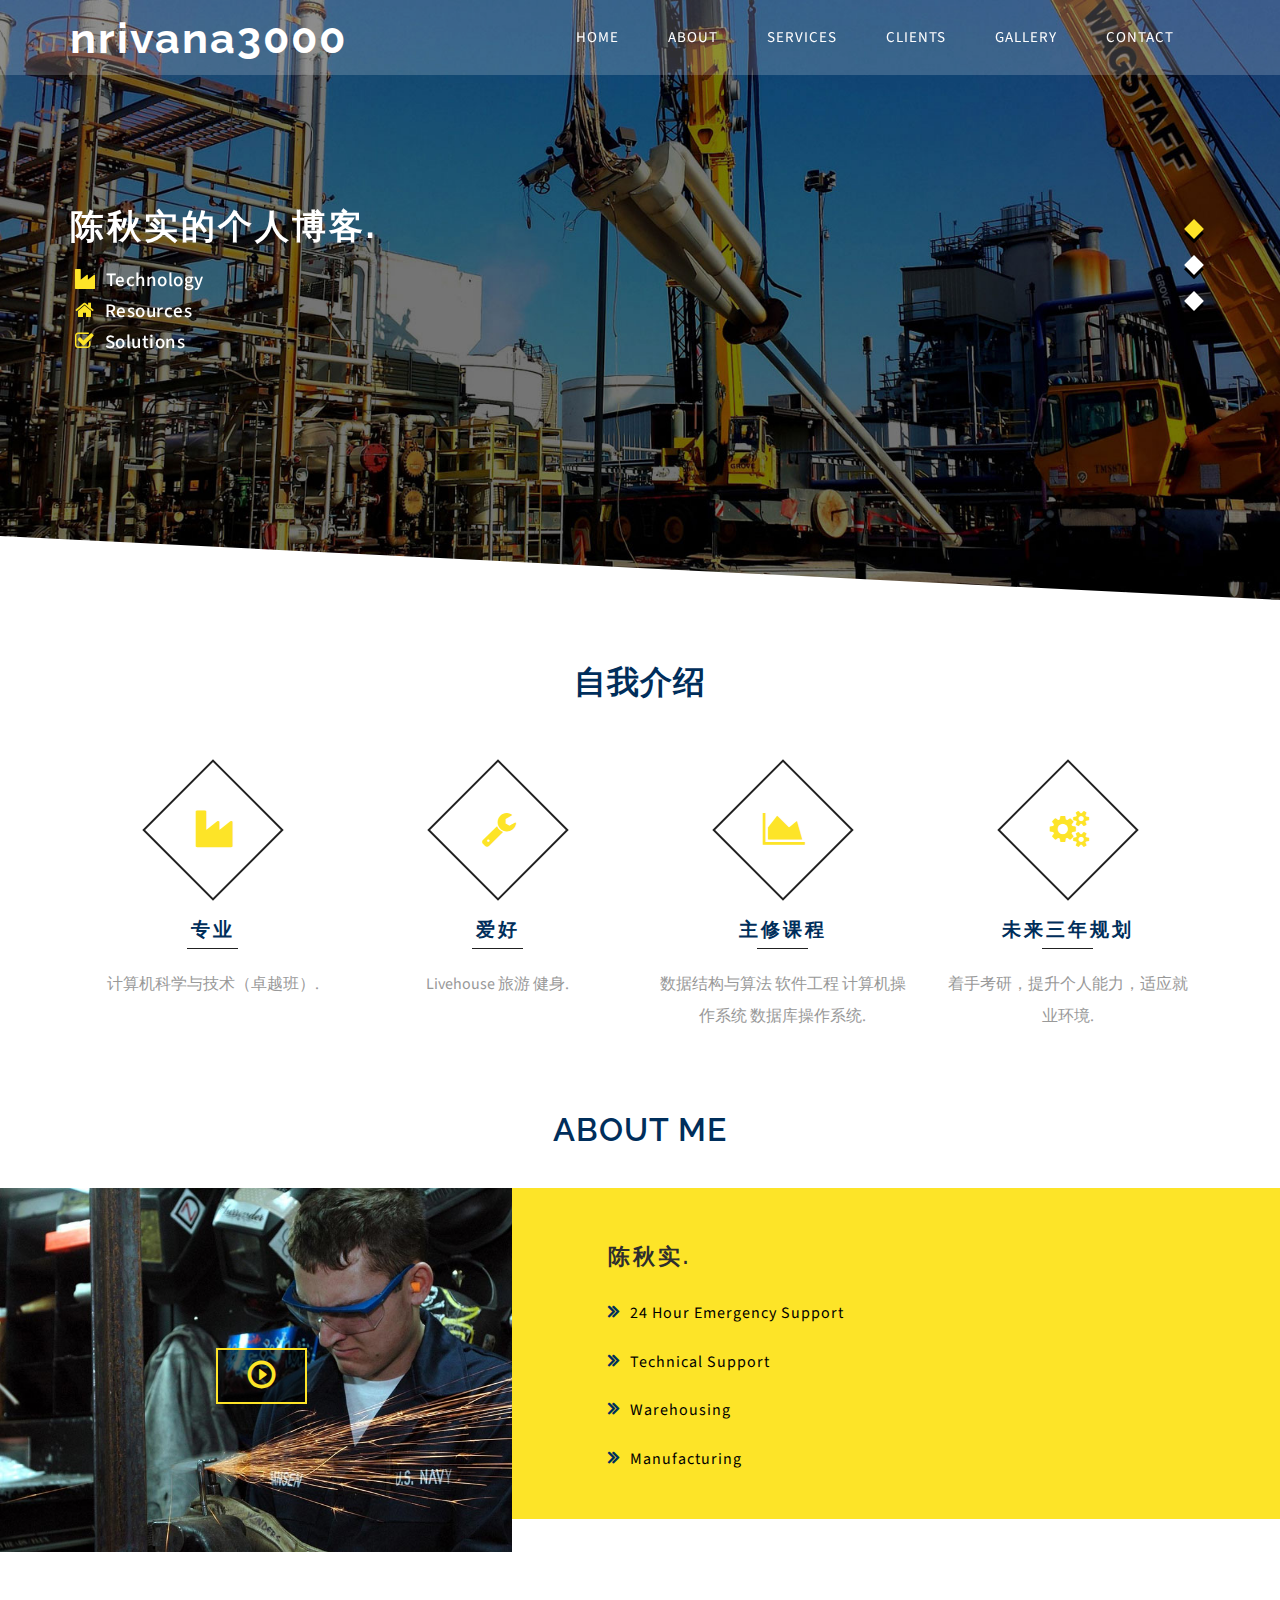
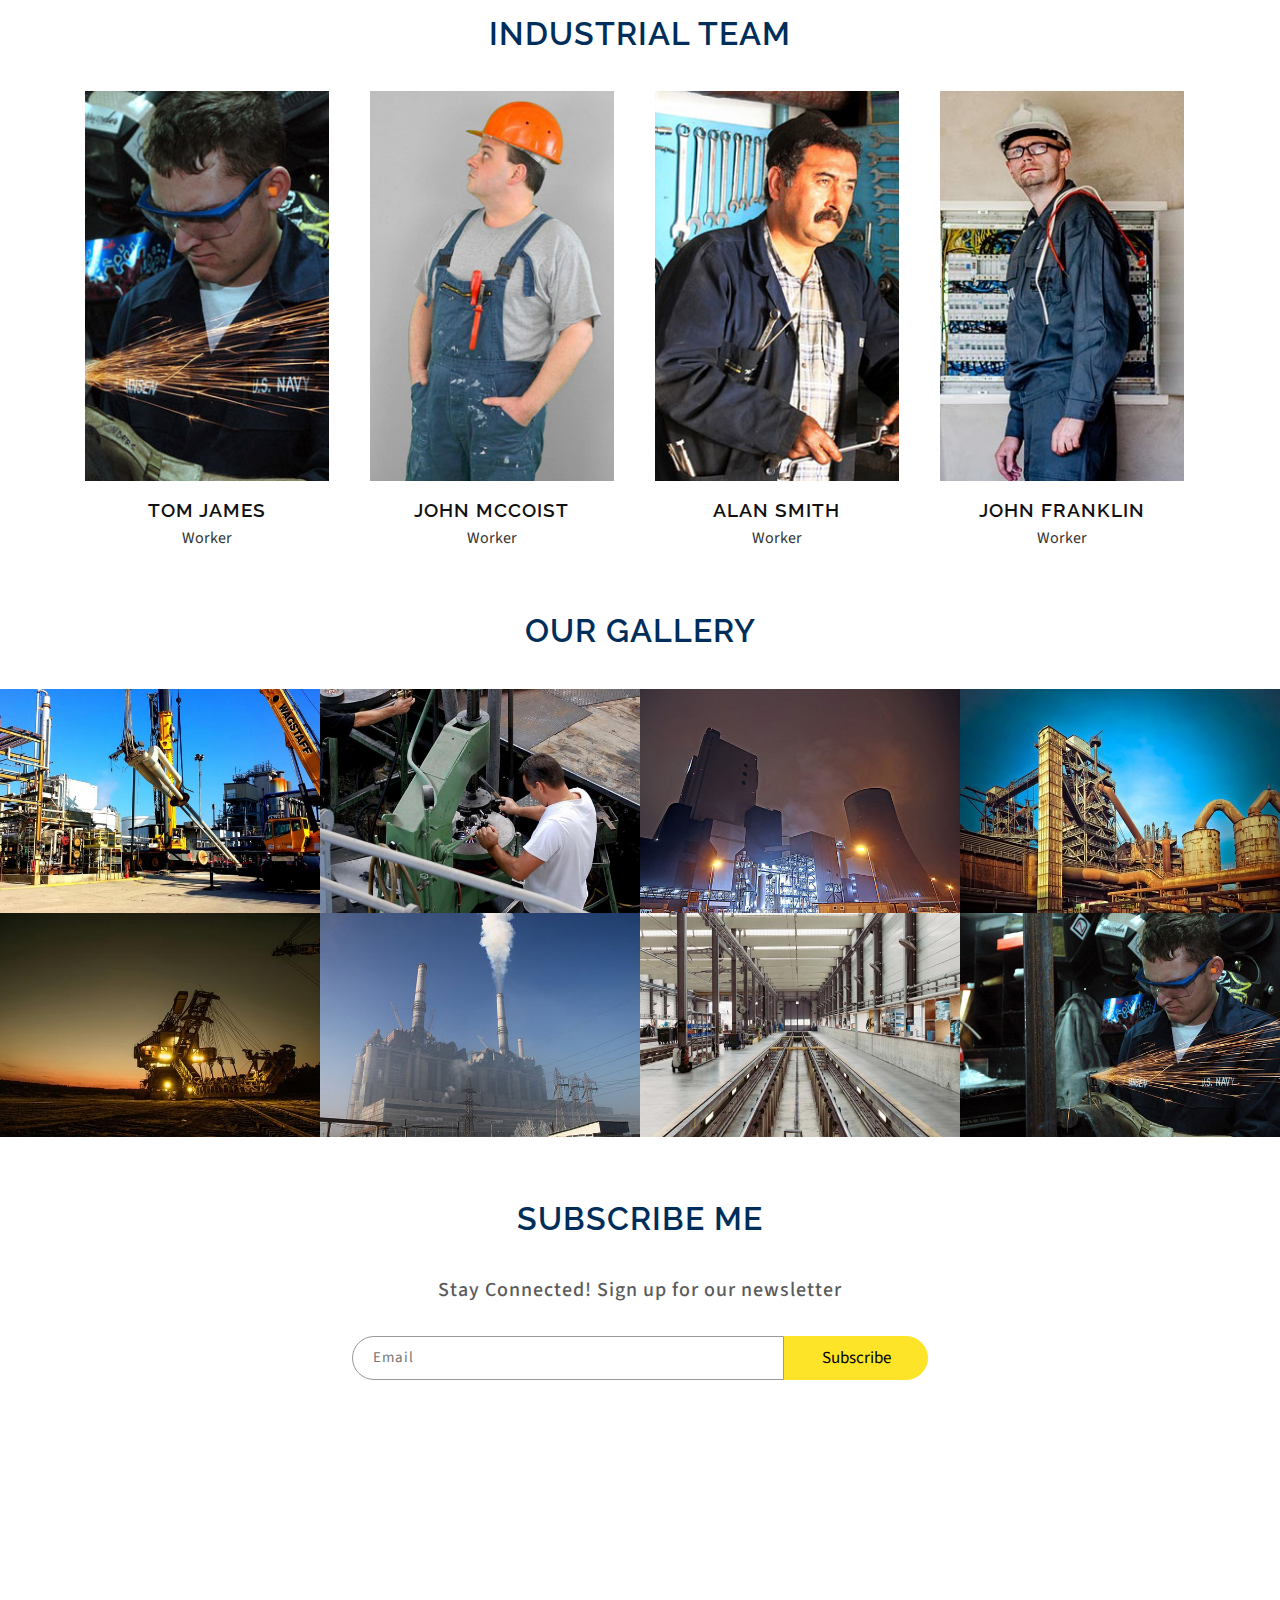
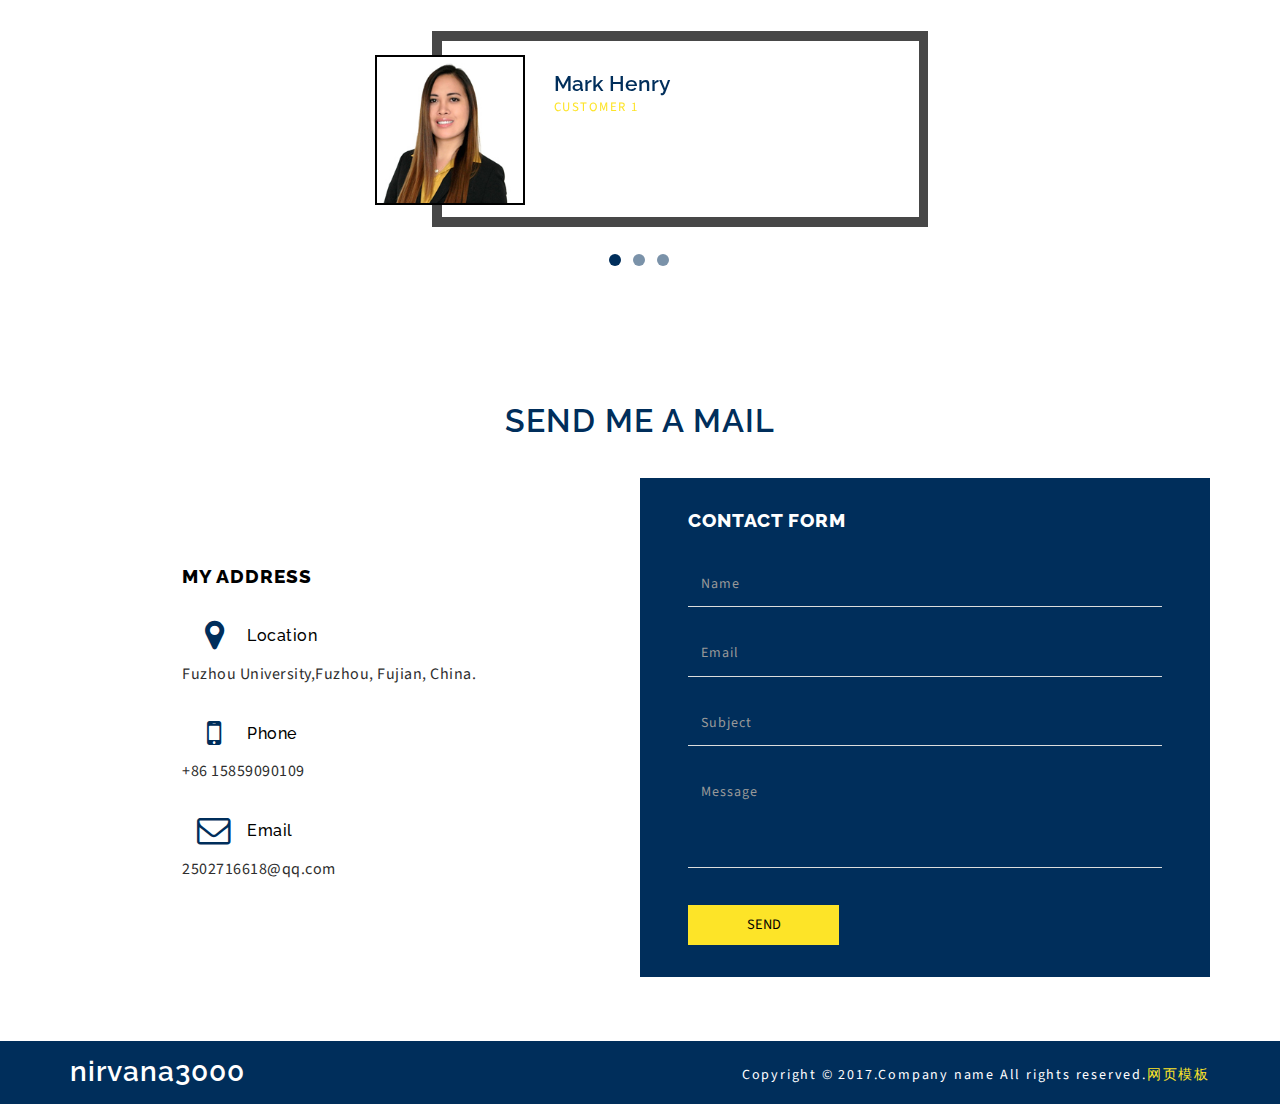
==== commit b7c76696: "Update index.html" ====
--- a/index.html
+++ b/index.html
@@ -98,7 +98,7 @@
 	<div class="services" id="services">
 		<div class="container">
 		<div class="tittle-agileinfo">
-				<h3>Services</h3>
+				<h3>自我介绍</h3>
 			</div>
 			<div class="w3_agileits_services_grids">
 				<div class="col-md-3 w3_agileits_services_grid">
@@ -106,8 +106,8 @@
 						<div class="w3_agileits_services_grid_1">
 							<i class="fa fa-industry" aria-hidden="true"></i>
 						</div>
-						<h3>Sanitize</h3>
-						<p>Donec semper rutrum ipsum et bibendum. Sed condimentum dolor velit.</p>
+						<h3>专业</h3>
+						<p>计算机科学与技术（卓越班）.</p>
 					</div>
 				</div>
 				<div class="col-md-3 w3_agileits_services_grid">
@@ -115,8 +115,8 @@
 						<div class="w3_agileits_services_grid_1">
 							<i class="fa fa-wrench" aria-hidden="true"></i>
 						</div>
-						<h3>Stability</h3>
-						<p>Donec semper rutrum ipsum et bibendum. Sed condimentum dolor velit.</p>
+						<h3>爱好</h3>
+						<p>Livehouse 旅游 健身.</p>
 					</div>
 				</div>
 				<div class="col-md-3 w3_agileits_services_grid">
@@ -124,8 +124,8 @@
 						<div class="w3_agileits_services_grid_1">
 							<i class="fa fa-area-chart" aria-hidden="true"></i>
 						</div>
-						<h3>Innovation</h3>
-						<p>Donec semper rutrum ipsum et bibendum. Sed condimentum dolor velit.</p>
+						<h3>主修课程</h3>
+						<p>数据结构与算法 软件工程 计算机操作系统 数据库操作系统.</p>
 					</div>
 				</div>
 				<div class="col-md-3 w3_agileits_services_grid">
@@ -133,8 +133,8 @@
 						<div class="w3_agileits_services_grid_1">
 							<i class="fa fa-gears" aria-hidden="true"></i>
 						</div>
-						<h3>Best practices</h3>
-						<p>Donec semper rutrum ipsum et bibendum. Sed condimentum dolor velit.</p>
+						<h3>未来三年规划</h3>
+						<p>着手考研，提升个人能力，适应就业环境.</p>
 					</div>
 				</div>
 				<div class="clearfix"> </div>
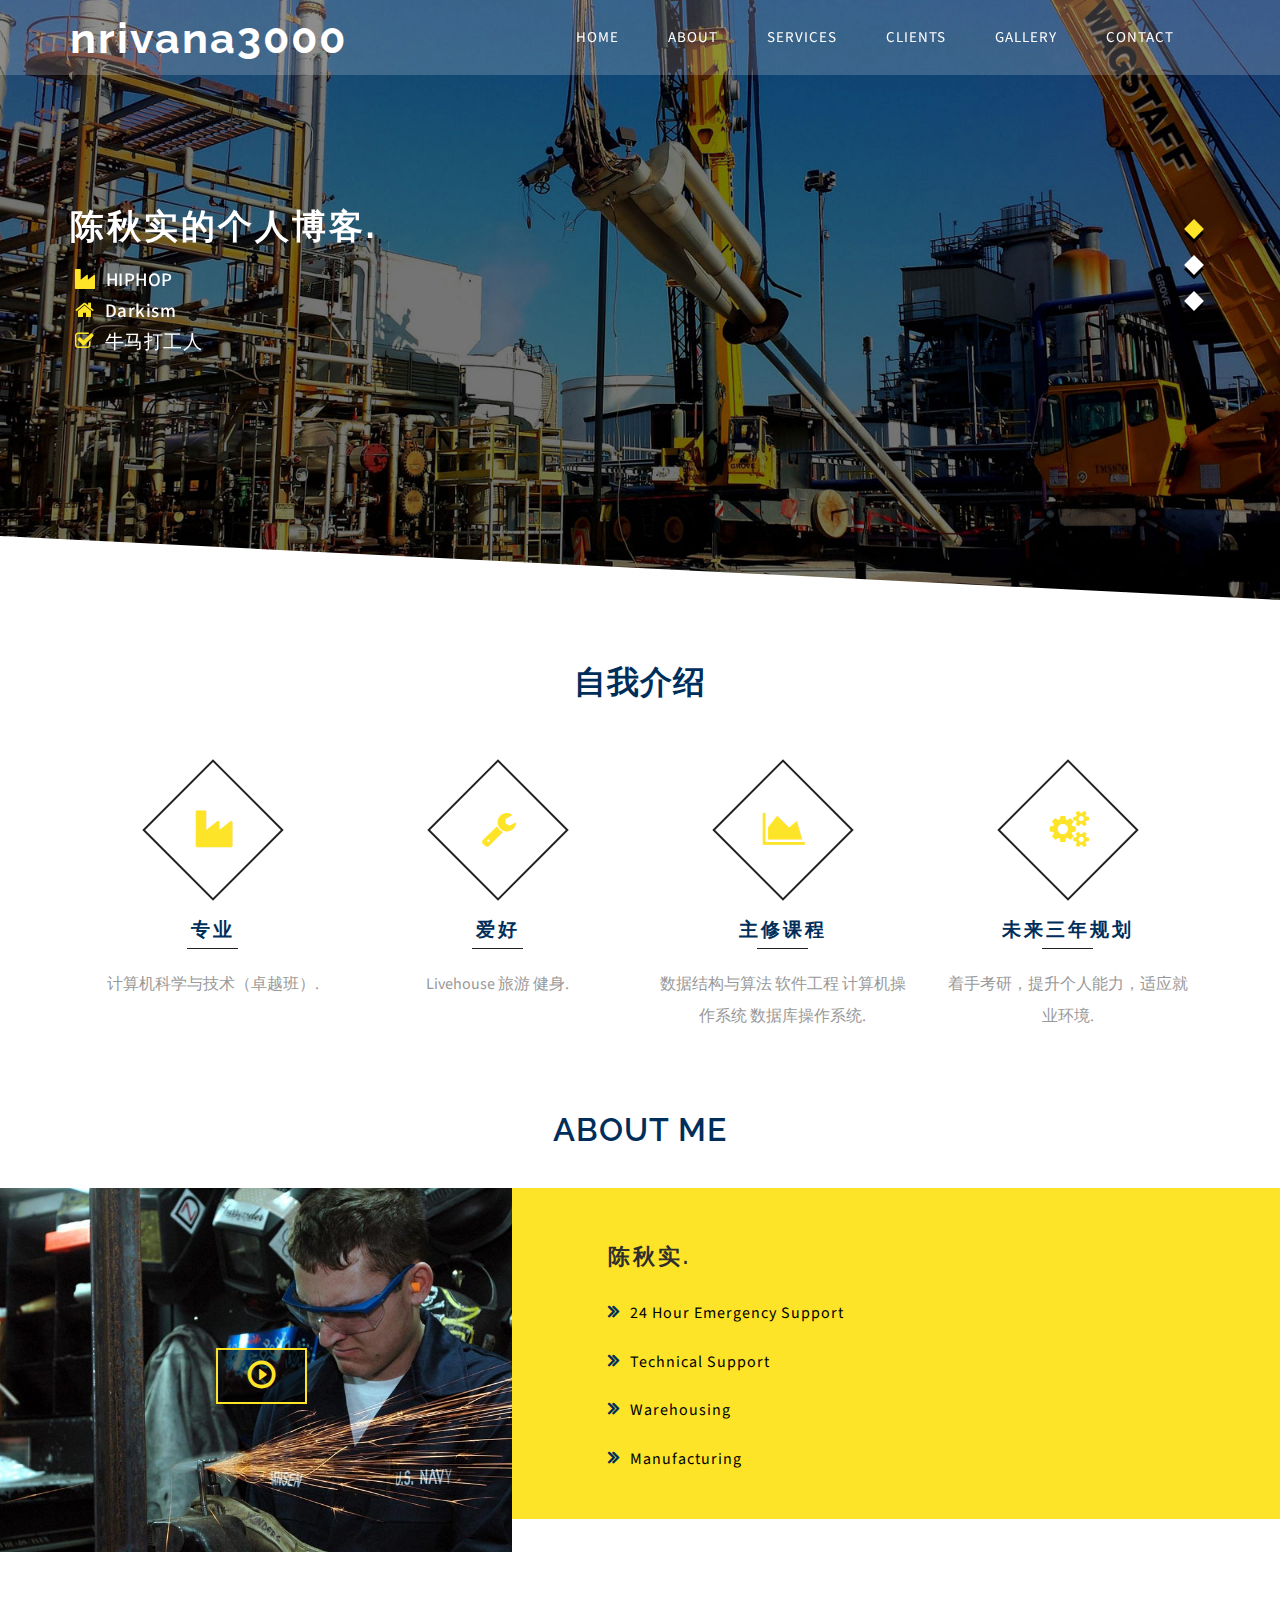
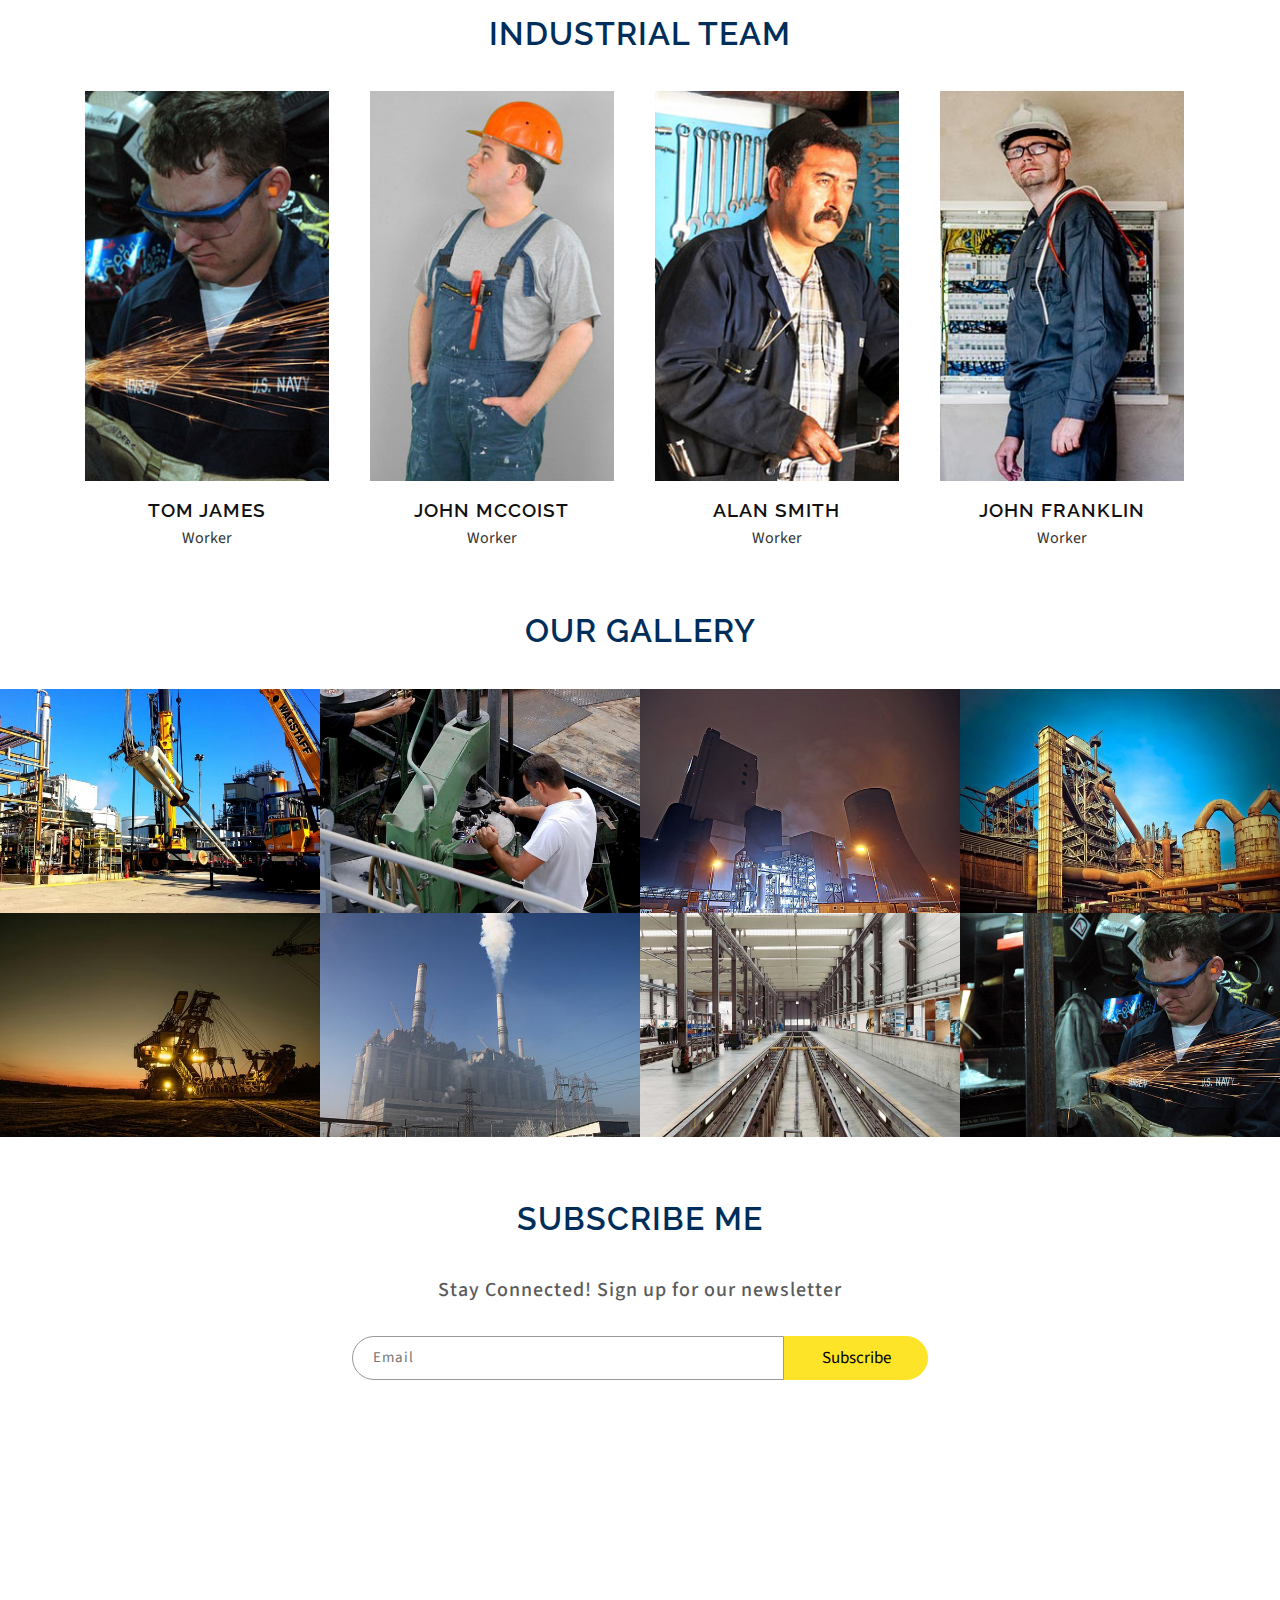
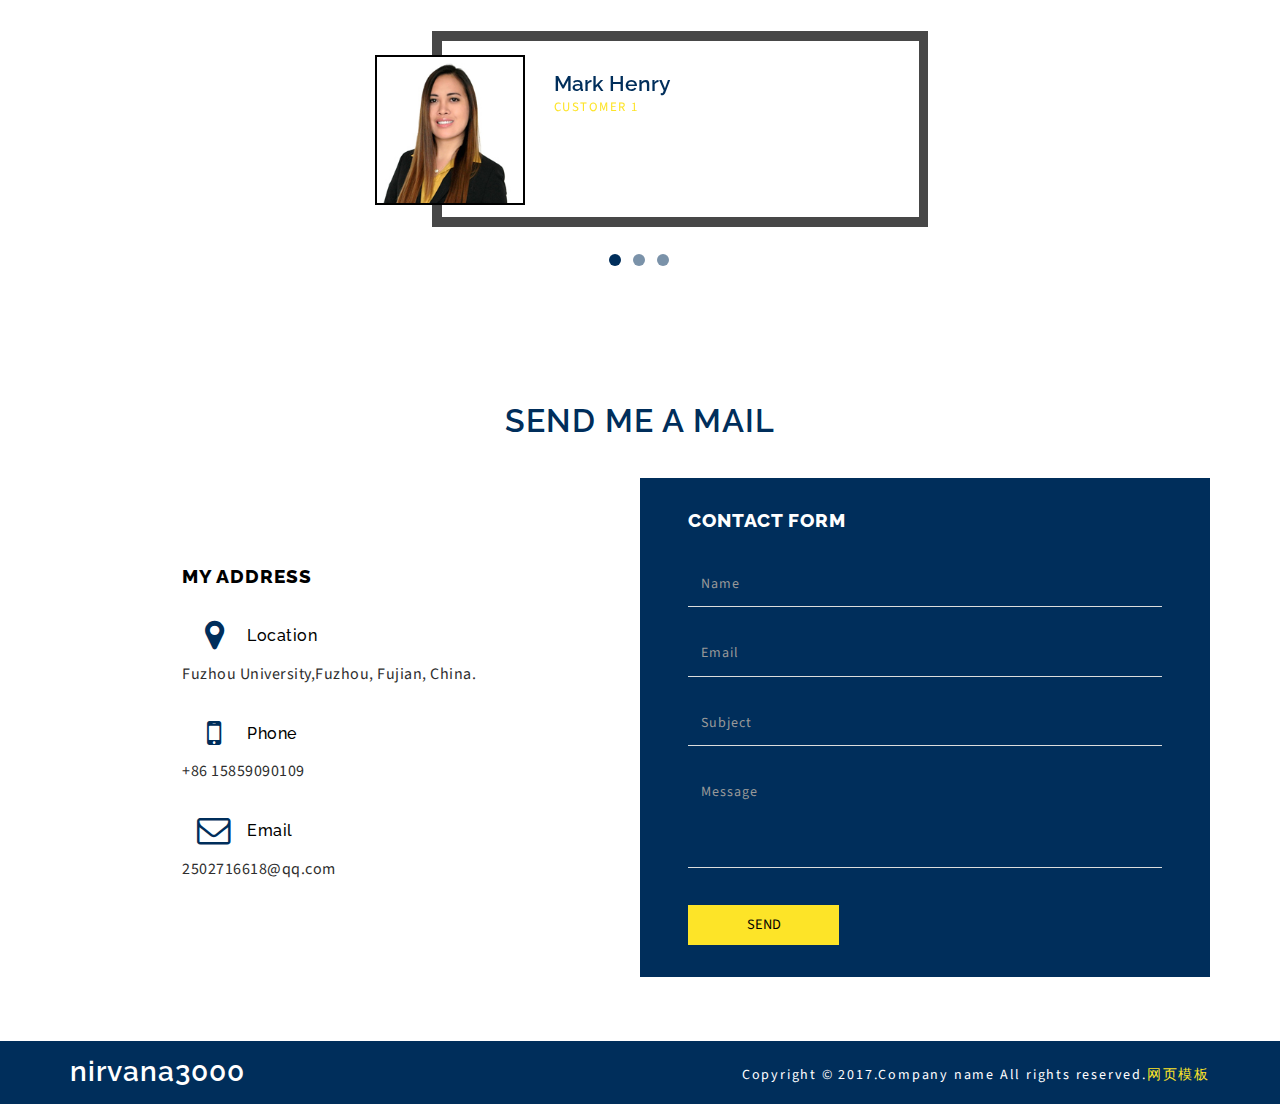
==== commit 7ce2f947: "Update index.html" ====
--- a/index.html
+++ b/index.html
@@ -60,9 +60,9 @@
 					  	<div class="banner-bottom-text">
 					  			<h3>陈秋实的个人博客.</h3>
 								<ul class="banner-lis-w3ls">
-									<li><i class="fa fa-industry" aria-hidden="true"></i>Technology</li>
-									<li><i class="fa fa-home" aria-hidden="true"></i>Resources</li>
-									<li><i class="fa fa-check-square-o" aria-hidden="true"></i>Solutions</li>
+									<li><i class="fa fa-industry" aria-hidden="true"></i>HIPHOP</li>
+									<li><i class="fa fa-home" aria-hidden="true"></i>Darkism</li>
+									<li><i class="fa fa-check-square-o" aria-hidden="true"></i>牛马打工人</li>
 								</ul>
 					 	</div>
 					  </li>
@@ -70,9 +70,9 @@
 					  	<div class="banner-bottom-text">
 					  		<h3>陈秋实的个人博客.</h3>
 							<ul class="banner-lis-w3ls">
-								<li><i class="fa fa-industry" aria-hidden="true"></i>Technology</li>
-								<li><i class="fa fa-home" aria-hidden="true"></i>Resources</li>
-								<li><i class="fa fa-check-square-o" aria-hidden="true"></i>Solutions</li>
+								<li><i class="fa fa-industry" aria-hidden="true"></i>HIPHOP</li>
+								<li><i class="fa fa-home" aria-hidden="true"></i>Darkism</li>
+								<li><i class="fa fa-check-square-o" aria-hidden="true"></i>S牛马打工人</li>
 							</ul>
 					 	</div>
 					  </li>
@@ -80,9 +80,9 @@
 					  	<div class="banner-bottom-text">
 					  		<h3>还是陈秋实的个人博客.</h3>
 							<ul class="banner-lis-w3ls">
-								<li><i class="fa fa-industry" aria-hidden="true"></i>Technology</li>
-								<li><i class="fa fa-home" aria-hidden="true"></i>Resources</li>
-								<li><i class="fa fa-check-square-o" aria-hidden="true"></i>Solutions</li>
+								<li><i class="fa fa-industry" aria-hidden="true"></i>HIPHOP</li>
+								<li><i class="fa fa-home" aria-hidden="true"></i>Darkism</li>
+								<li><i class="fa fa-check-square-o" aria-hidden="true"></i>牛马打工人</li>
 							</ul>
 					 	</div>
 					  </li>				  
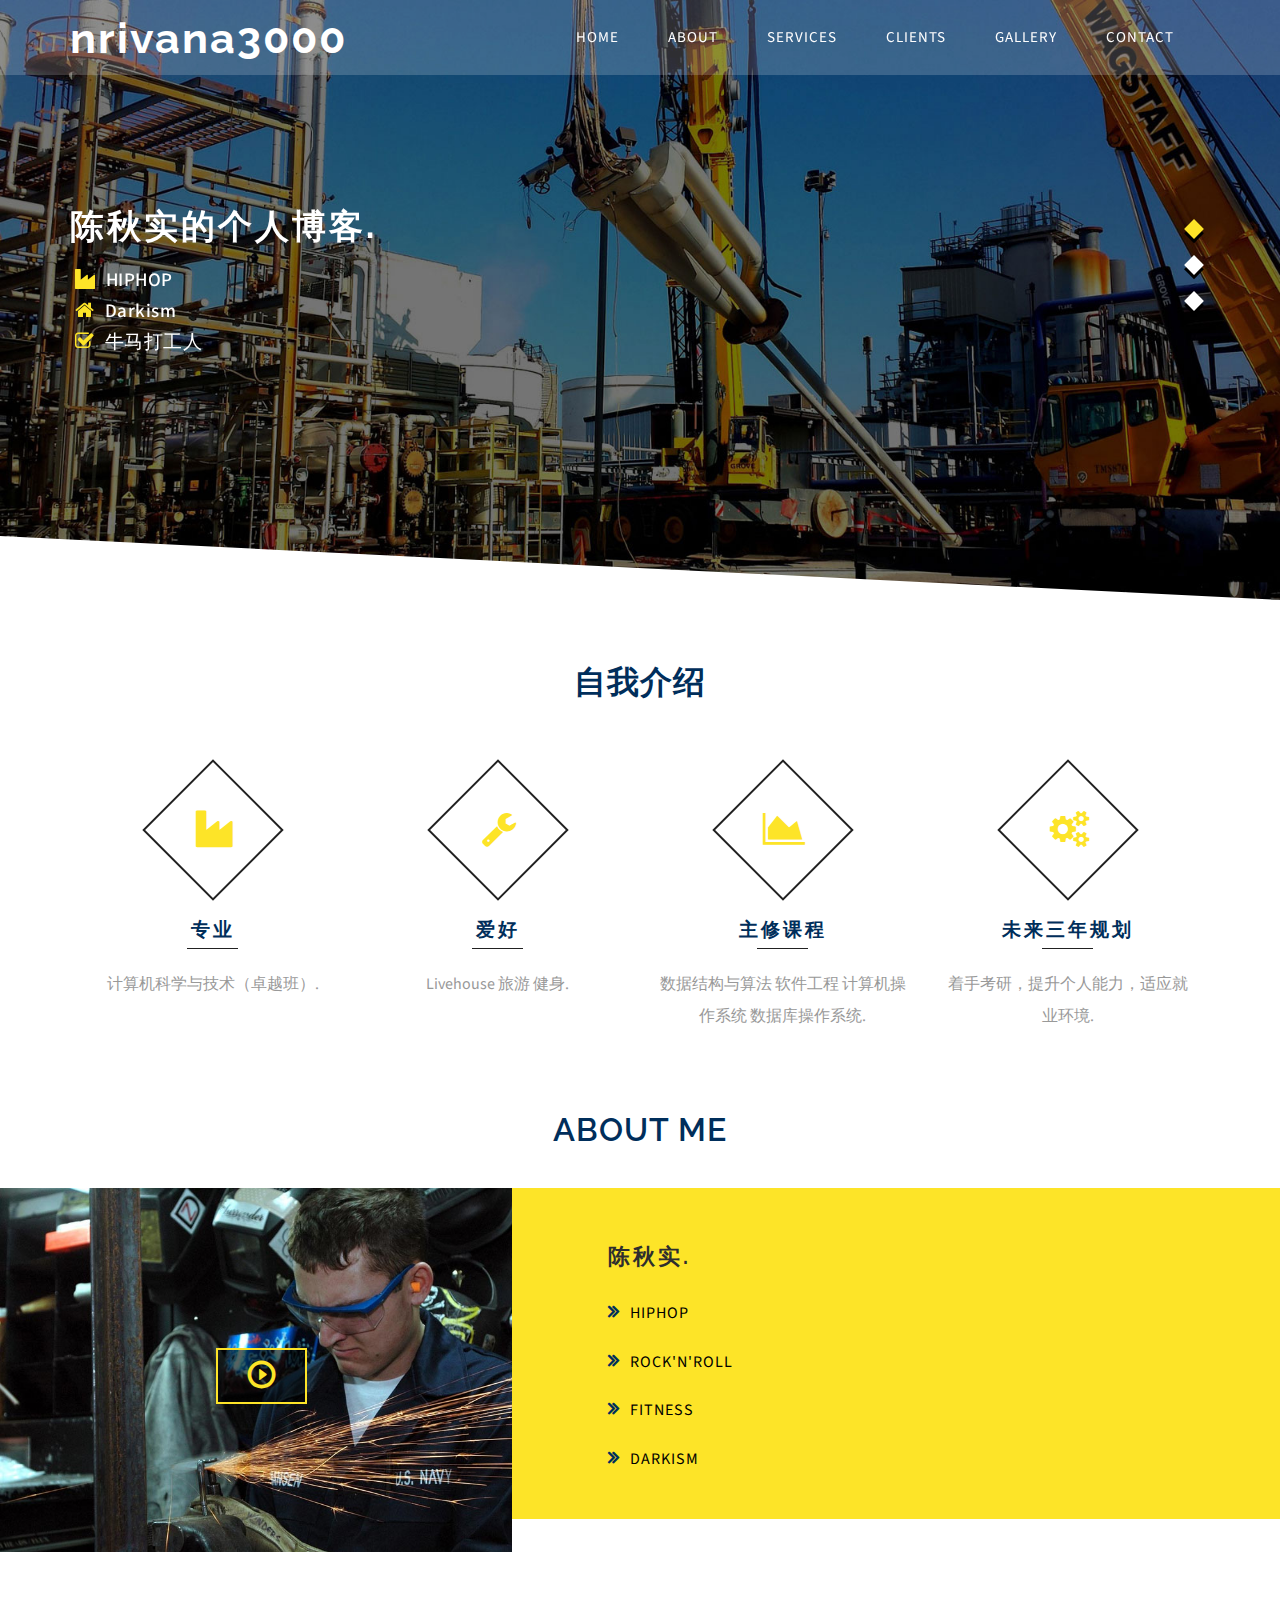
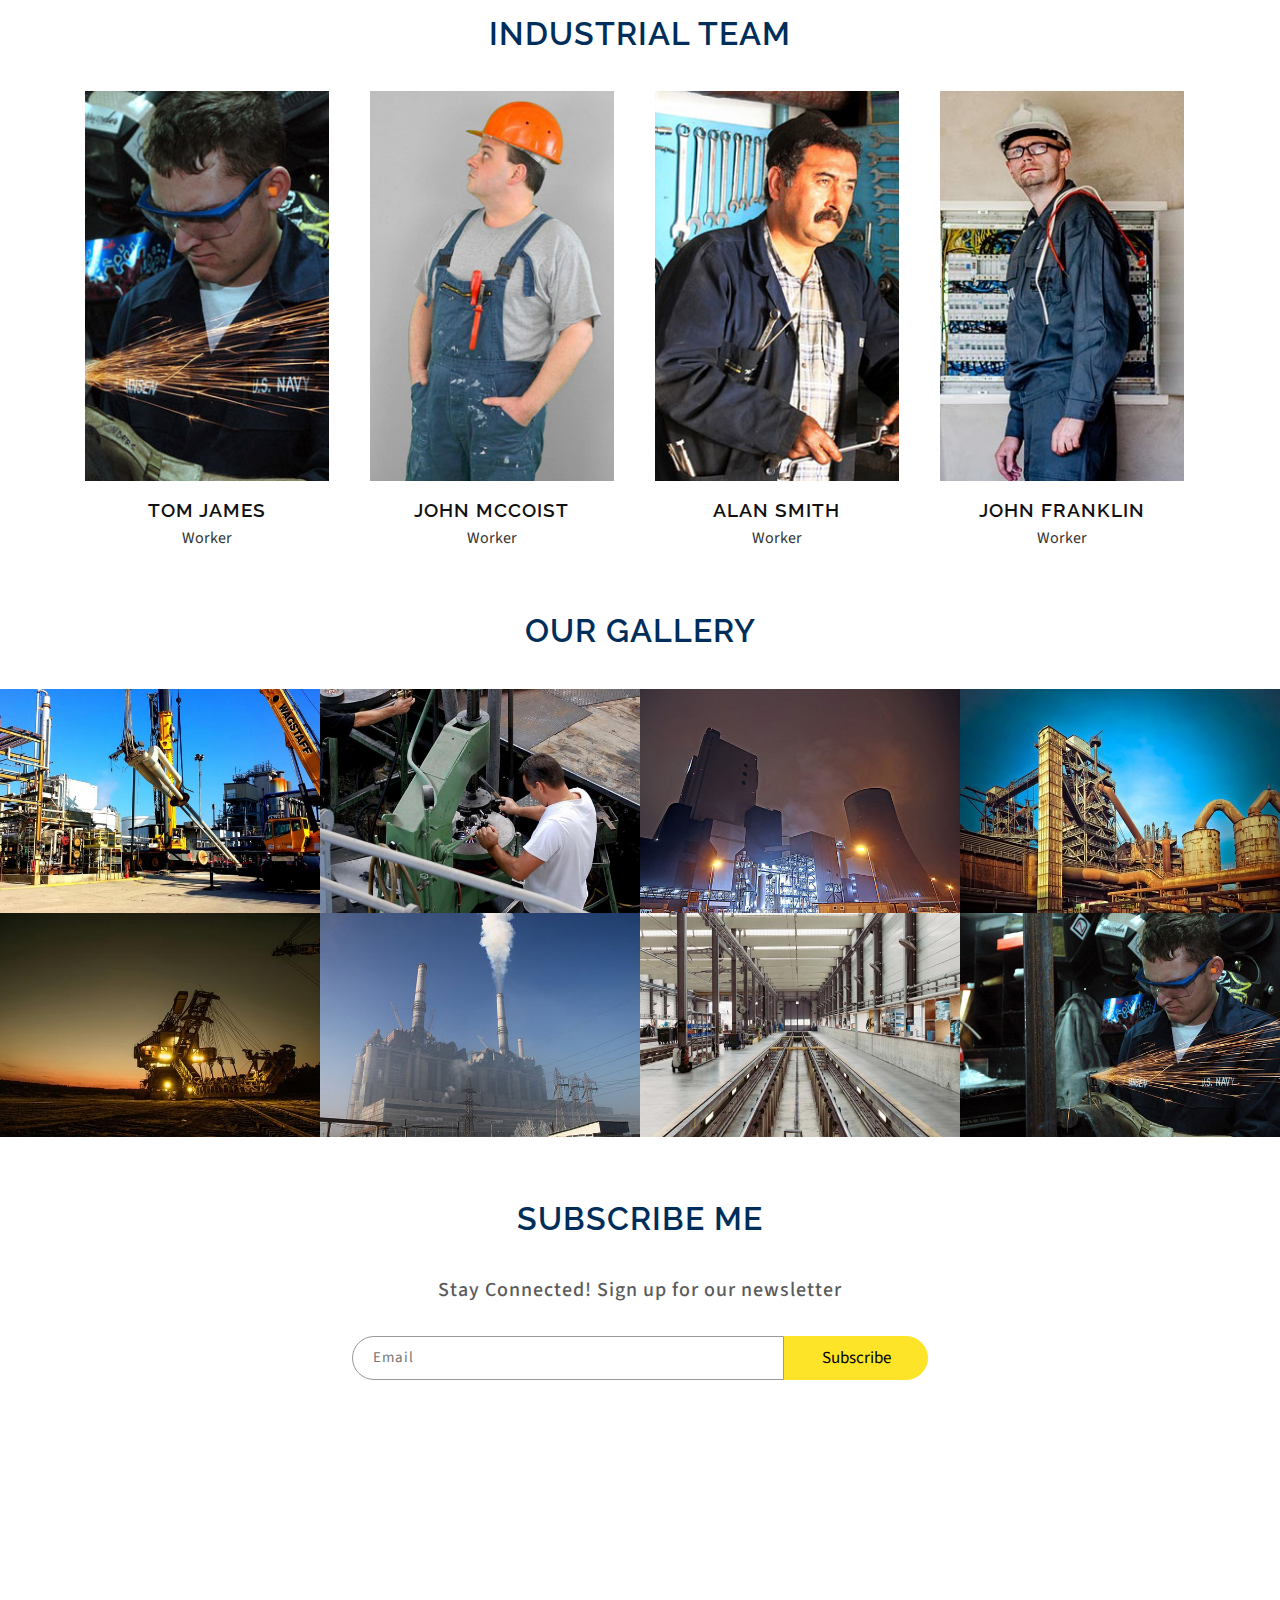
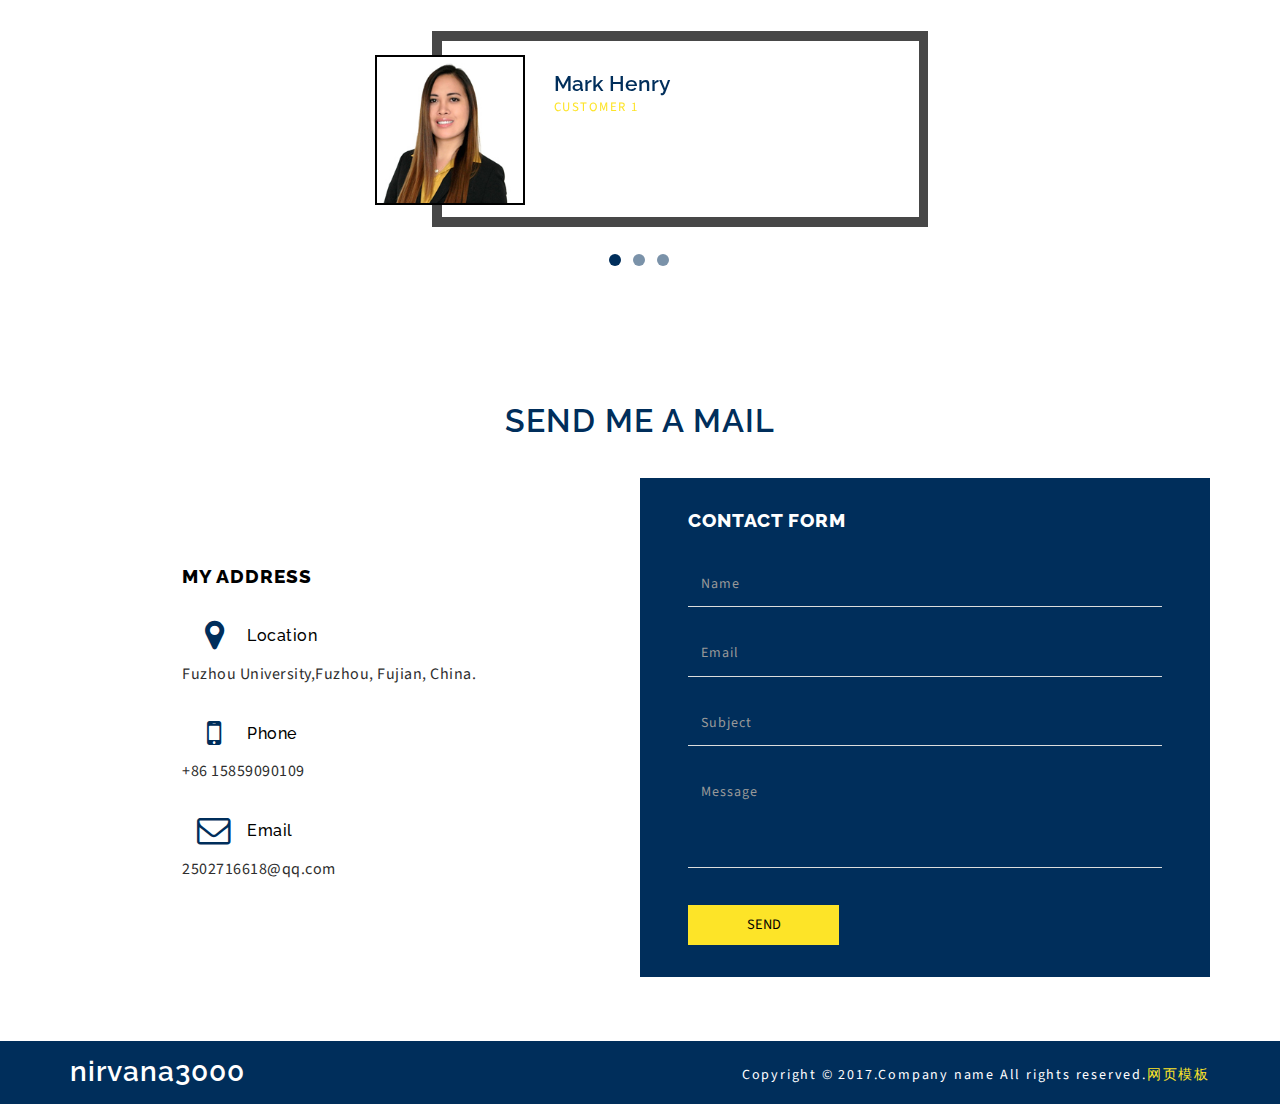
==== commit bc7d2b18: "Update index.html" ====
--- a/index.html
+++ b/index.html
@@ -72,7 +72,7 @@
 							<ul class="banner-lis-w3ls">
 								<li><i class="fa fa-industry" aria-hidden="true"></i>HIPHOP</li>
 								<li><i class="fa fa-home" aria-hidden="true"></i>Darkism</li>
-								<li><i class="fa fa-check-square-o" aria-hidden="true"></i>S牛马打工人</li>
+								<li><i class="fa fa-check-square-o" aria-hidden="true"></i>牛马打工人</li>
 							</ul>
 					 	</div>
 					  </li>
@@ -159,10 +159,10 @@
 	</div>
 	<div class="about-right w3agileits-w3l">
 		<h6>陈秋实.</h6>
-		<p><i class="fa fa-angle-double-right" aria-hidden="true"></i>24 hour emergency support</p>
-		<p><i class="fa fa-angle-double-right" aria-hidden="true"></i>Technical support</p>
-		<p><i class="fa fa-angle-double-right" aria-hidden="true"></i>Warehousing</p>
-		<p><i class="fa fa-angle-double-right" aria-hidden="true"></i>Manufacturing</p>
+		<p><i class="fa fa-angle-double-right" aria-hidden="true"></i>HIPHOP</p>
+		<p><i class="fa fa-angle-double-right" aria-hidden="true"></i>ROCK'N'ROLL</p>
+		<p><i class="fa fa-angle-double-right" aria-hidden="true"></i>FITNESS</p>
+		<p><i class="fa fa-angle-double-right" aria-hidden="true"></i>DARKISM</p>
 	</div>
 	<div class="clearfix"> </div>
 </div>
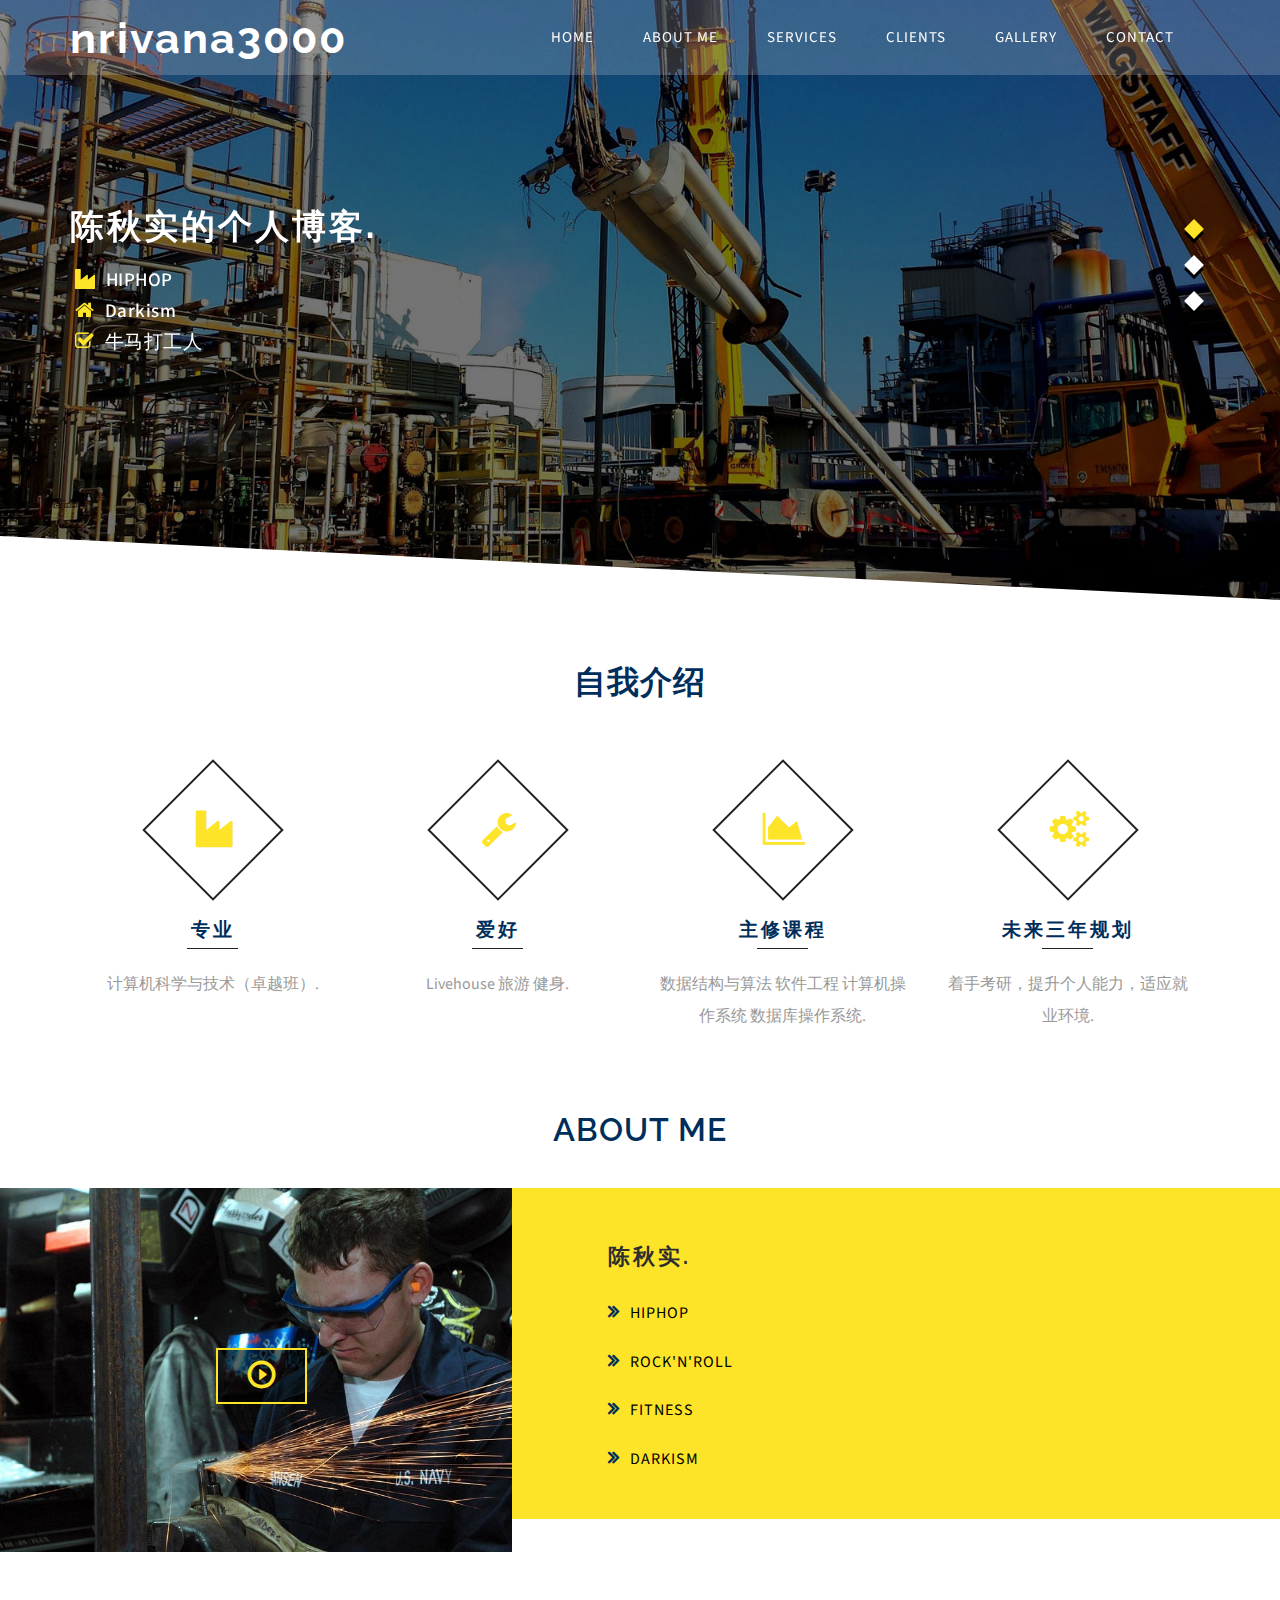
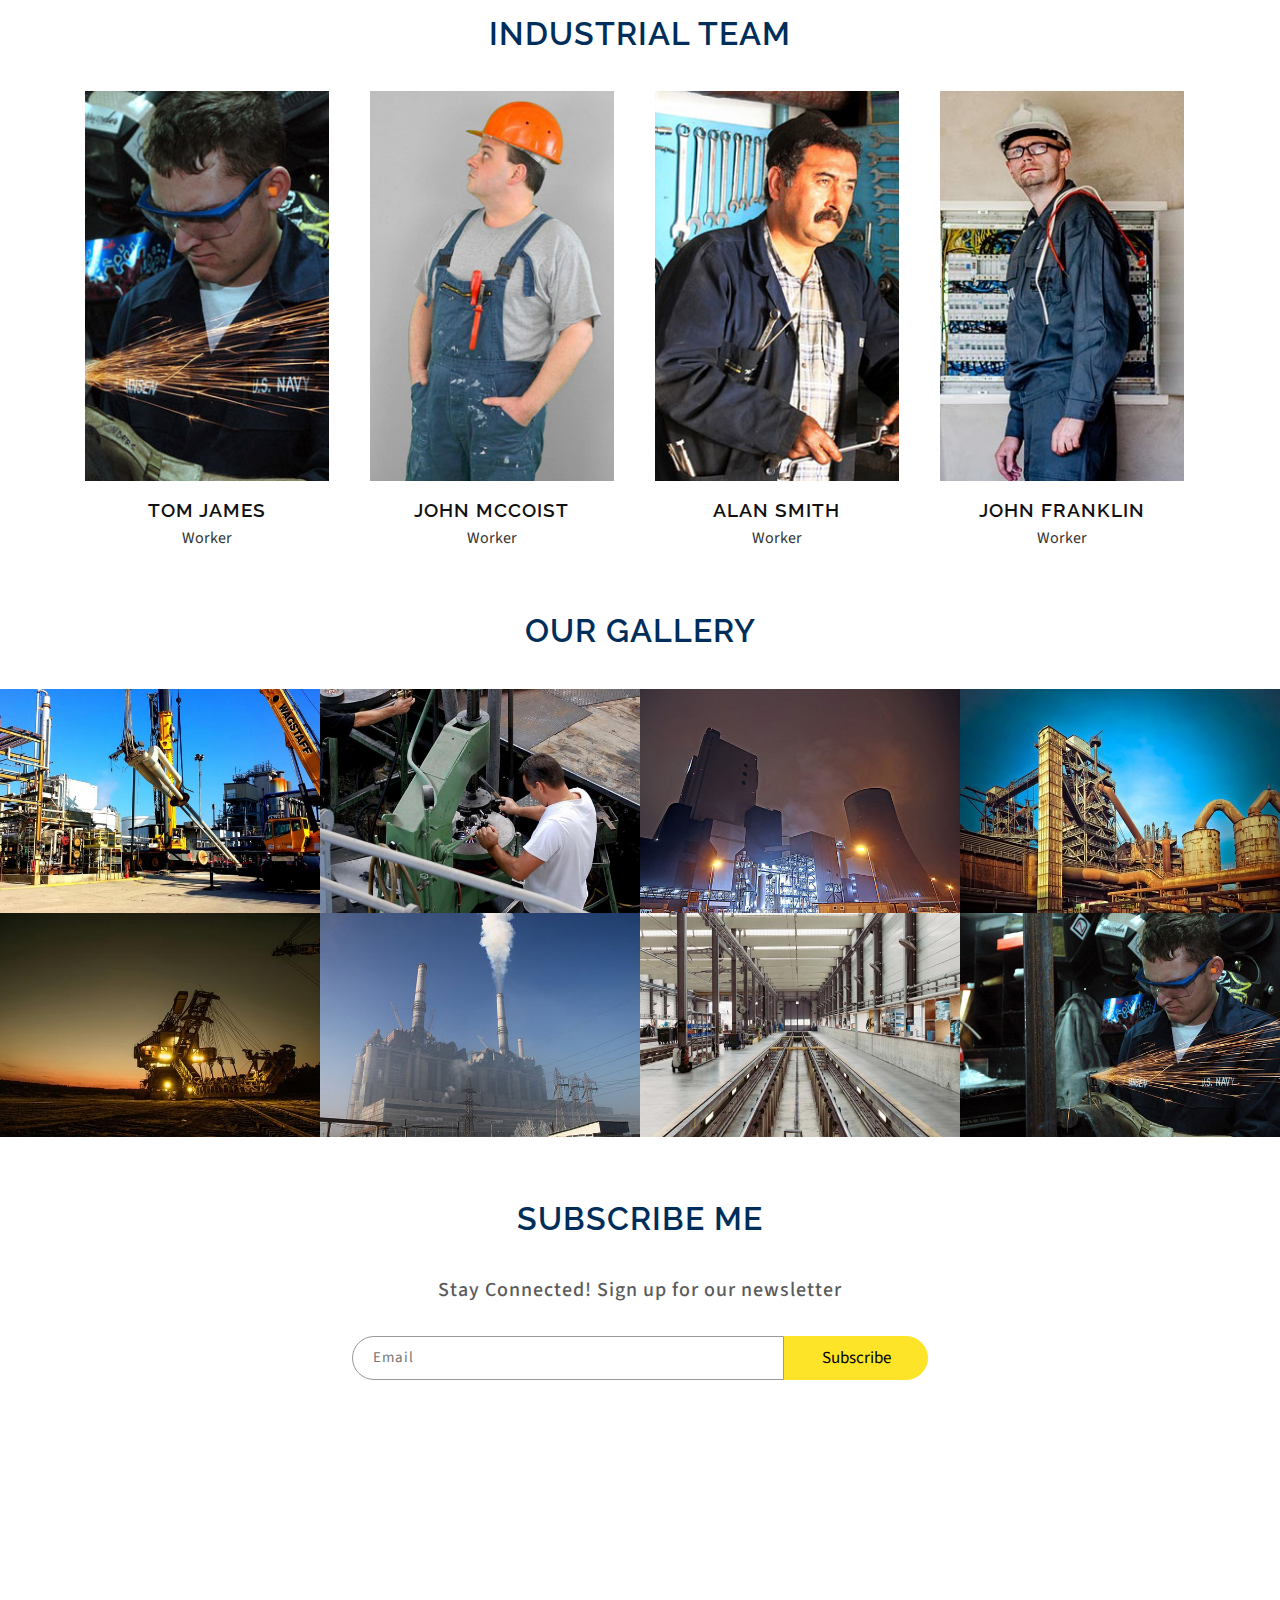
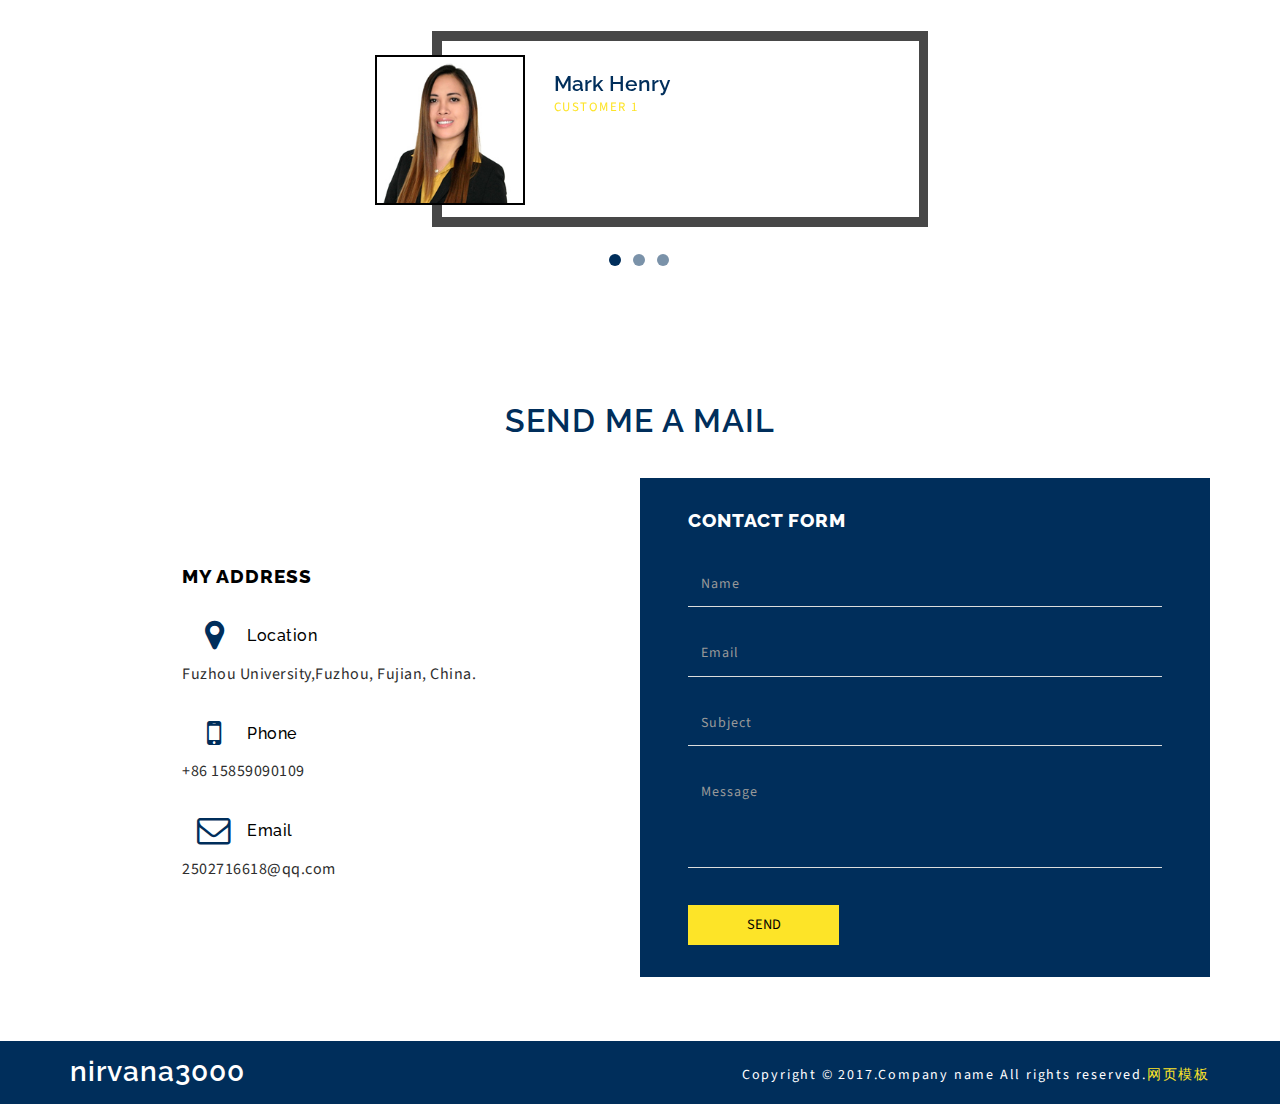
==== commit 40877471: "Update index.html" ====
--- a/index.html
+++ b/index.html
@@ -39,7 +39,7 @@
 					<div class="collapse navbar-collapse" id="bs-example-navbar-collapse-1">
 						<ul class="nav navbar-nav navbar-right">
 								<li class="scroll hvr-underline-from-center"><a href="index.html">Home</a></li>
-								<li><a class="scroll hvr-underline-from-center" href="#about">About</a></li>
+								<li><a class="scroll hvr-underline-from-center" href="#about">About Me</a></li>
 								<li><a class="scroll hvr-underline-from-center" href="#services">Services</a></li>
 								<li><a class="scroll hvr-underline-from-center" href="#clients">clients</a></li>
 								<li><a class="scroll hvr-underline-from-center" href="#gallery">Gallery</a></li>
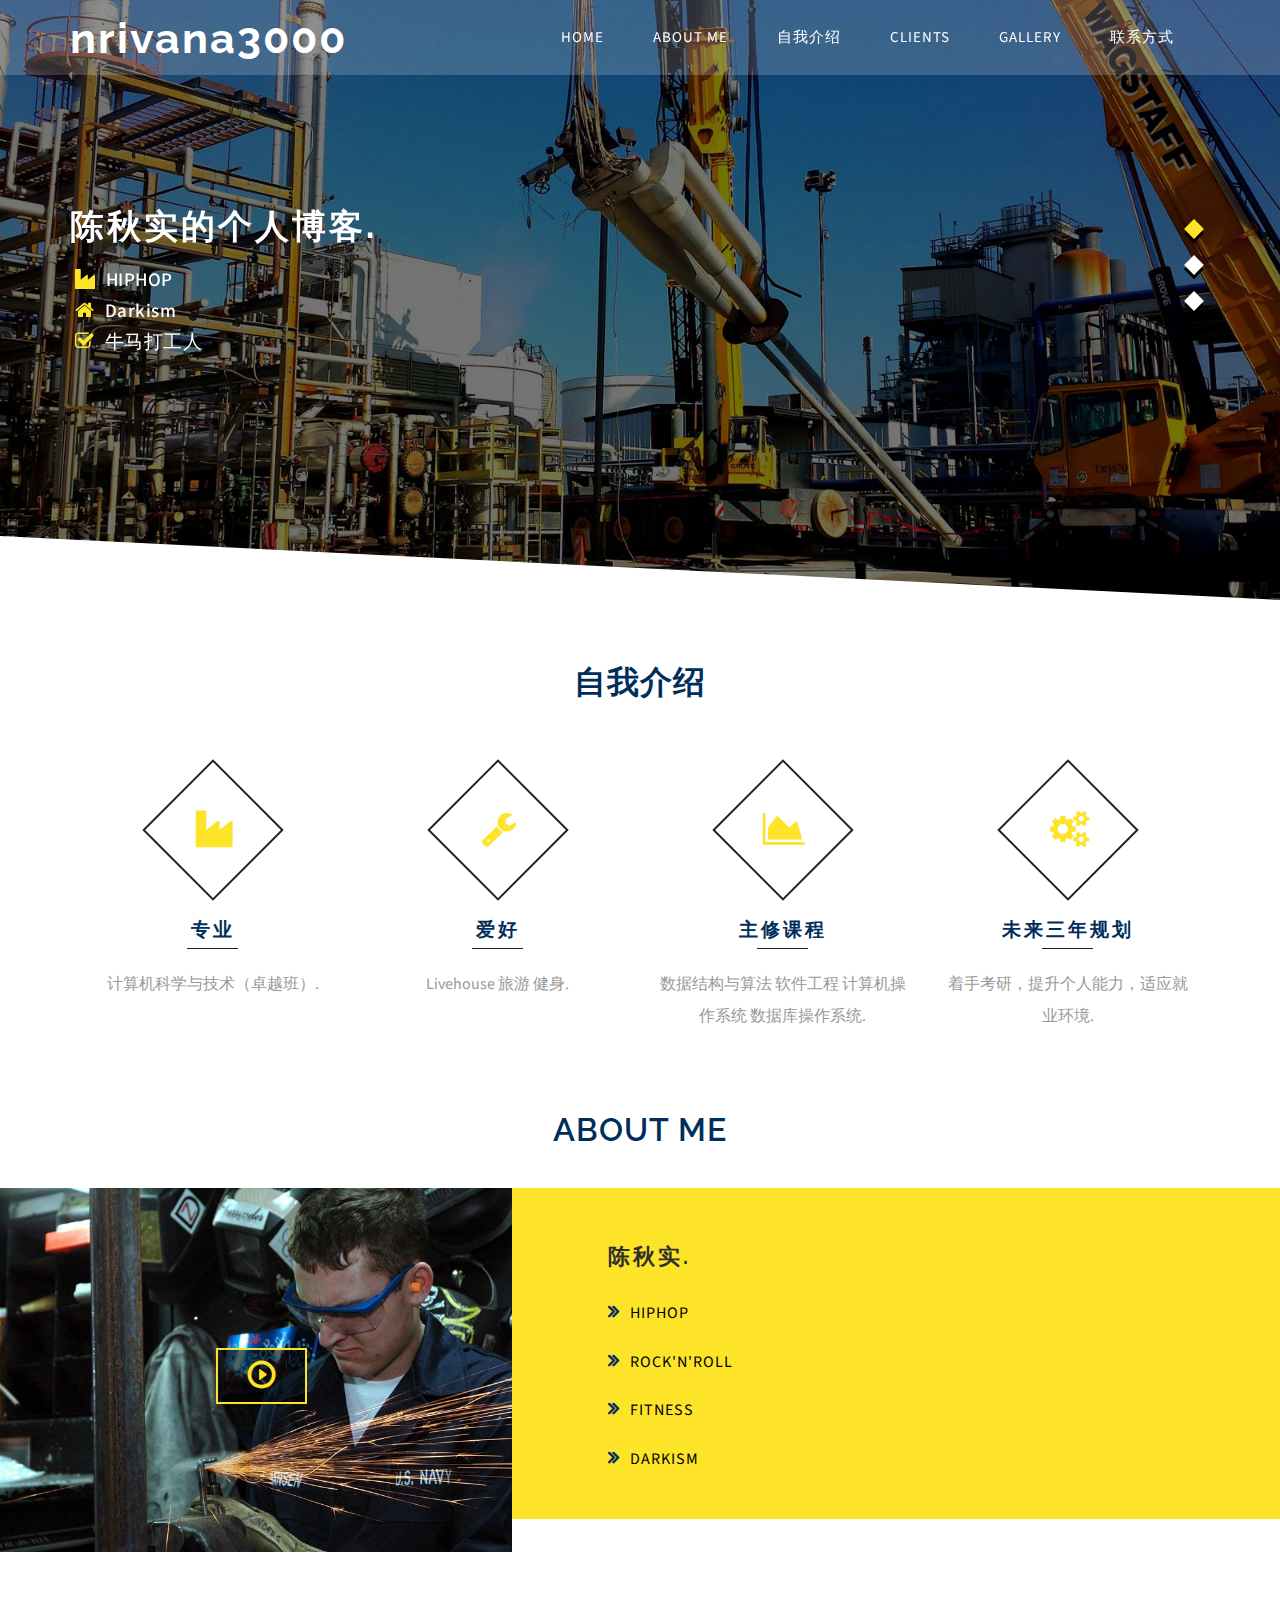
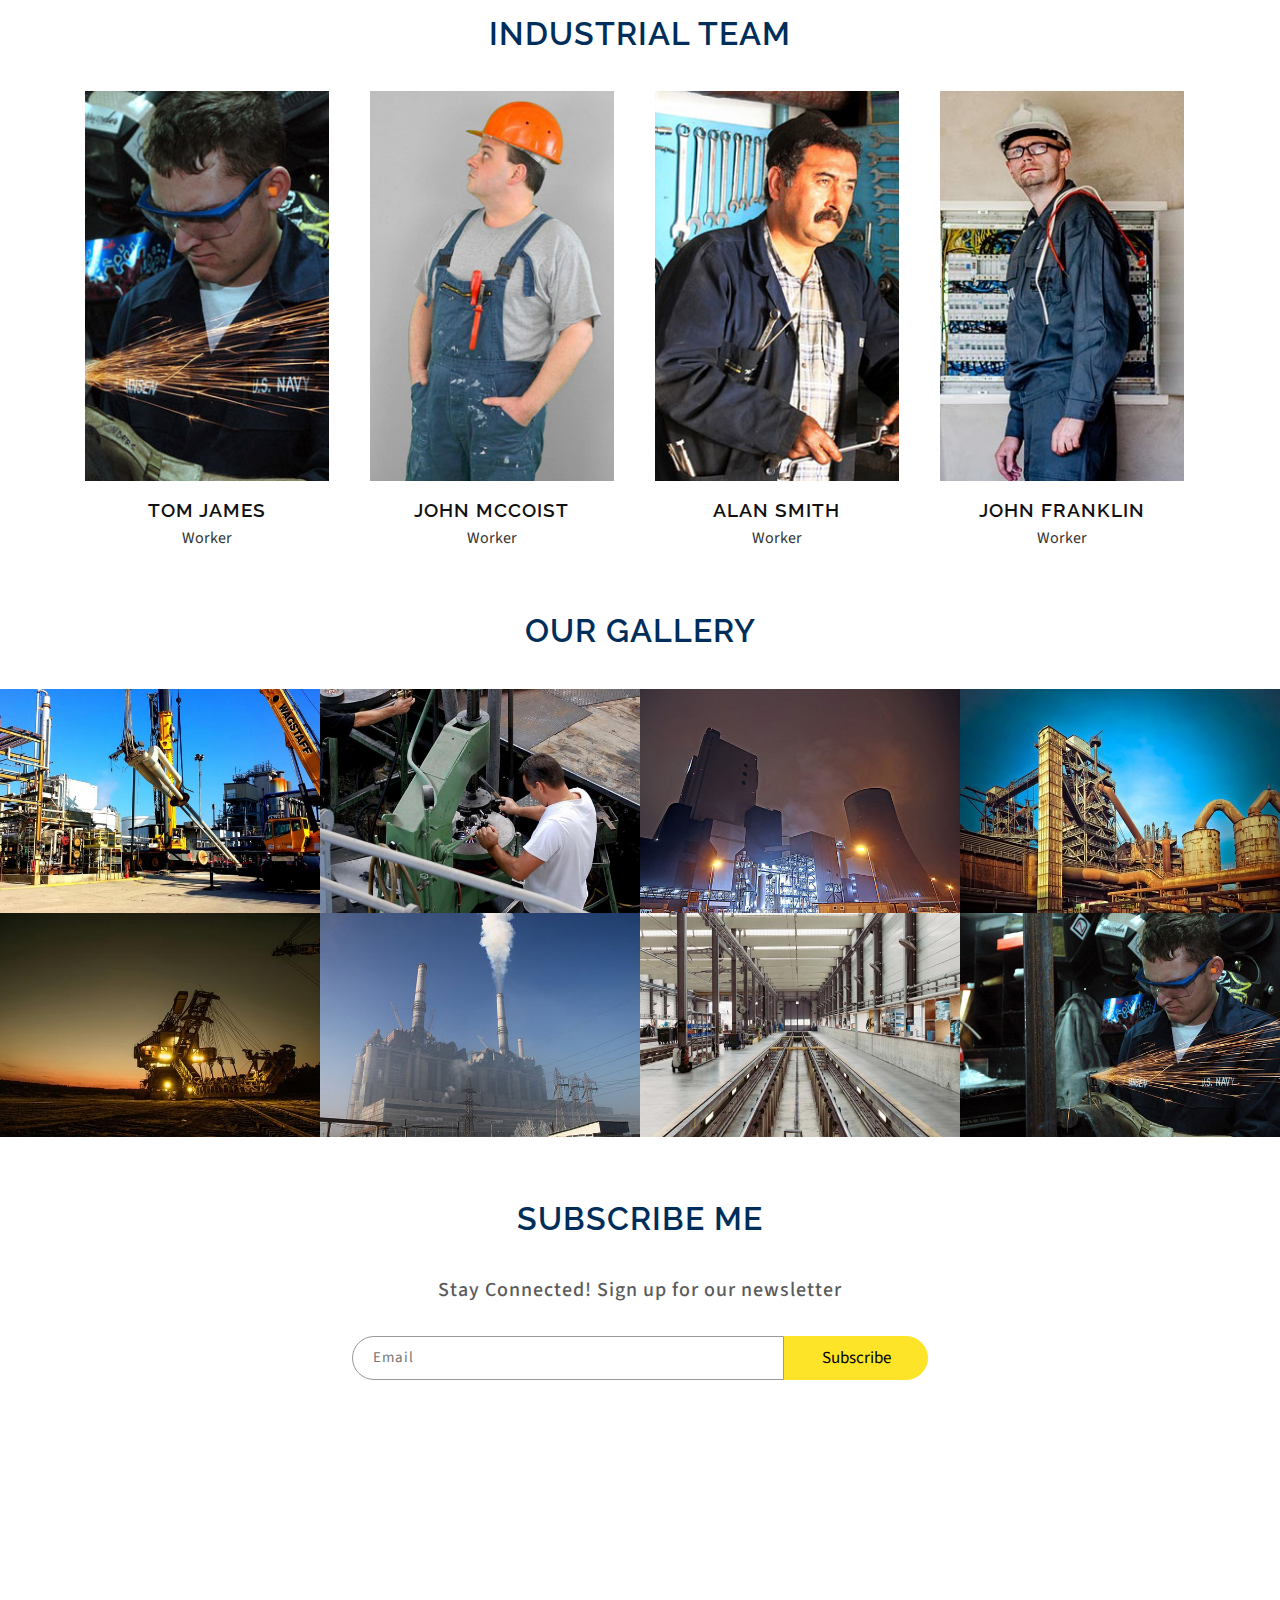
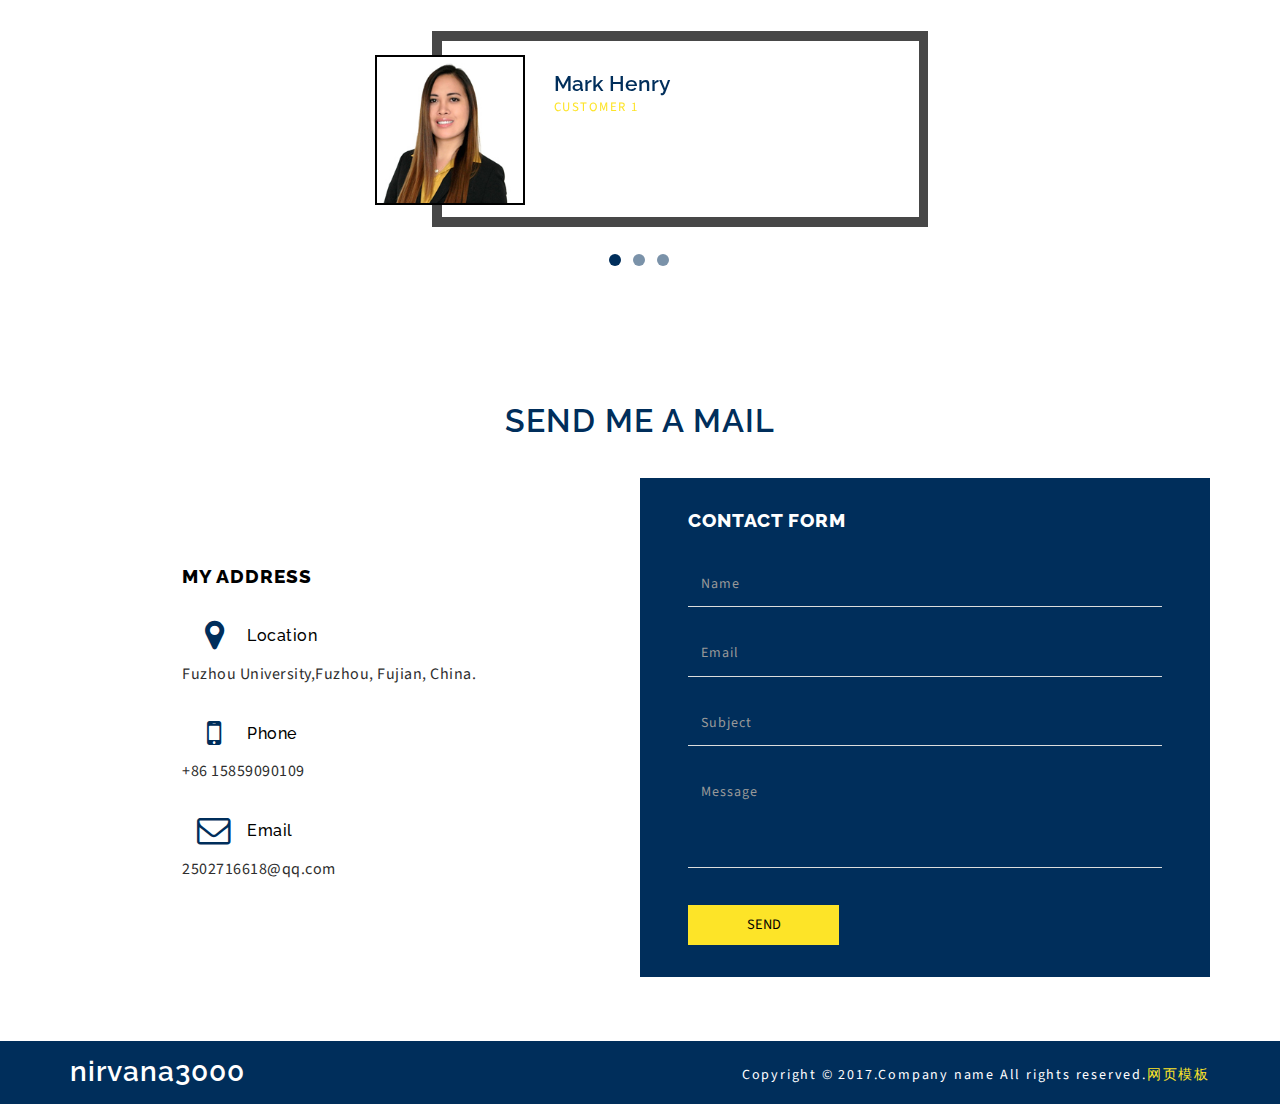
==== commit 32ee3f10: "Update index.html" ====
--- a/index.html
+++ b/index.html
@@ -40,10 +40,10 @@
 						<ul class="nav navbar-nav navbar-right">
 								<li class="scroll hvr-underline-from-center"><a href="index.html">Home</a></li>
 								<li><a class="scroll hvr-underline-from-center" href="#about">About Me</a></li>
-								<li><a class="scroll hvr-underline-from-center" href="#services">Services</a></li>
+								<li><a class="scroll hvr-underline-from-center" href="#services">自我介绍</a></li>
 								<li><a class="scroll hvr-underline-from-center" href="#clients">clients</a></li>
 								<li><a class="scroll hvr-underline-from-center" href="#gallery">Gallery</a></li>
-								<li><a class="scroll hvr-underline-from-center" href="#contact">Contact</a></li>
+								<li><a class="scroll hvr-underline-from-center" href="#contact">联系方式</a></li>
 						  </ul>
 					</div>
 					<div class="clearfix"> </div>	
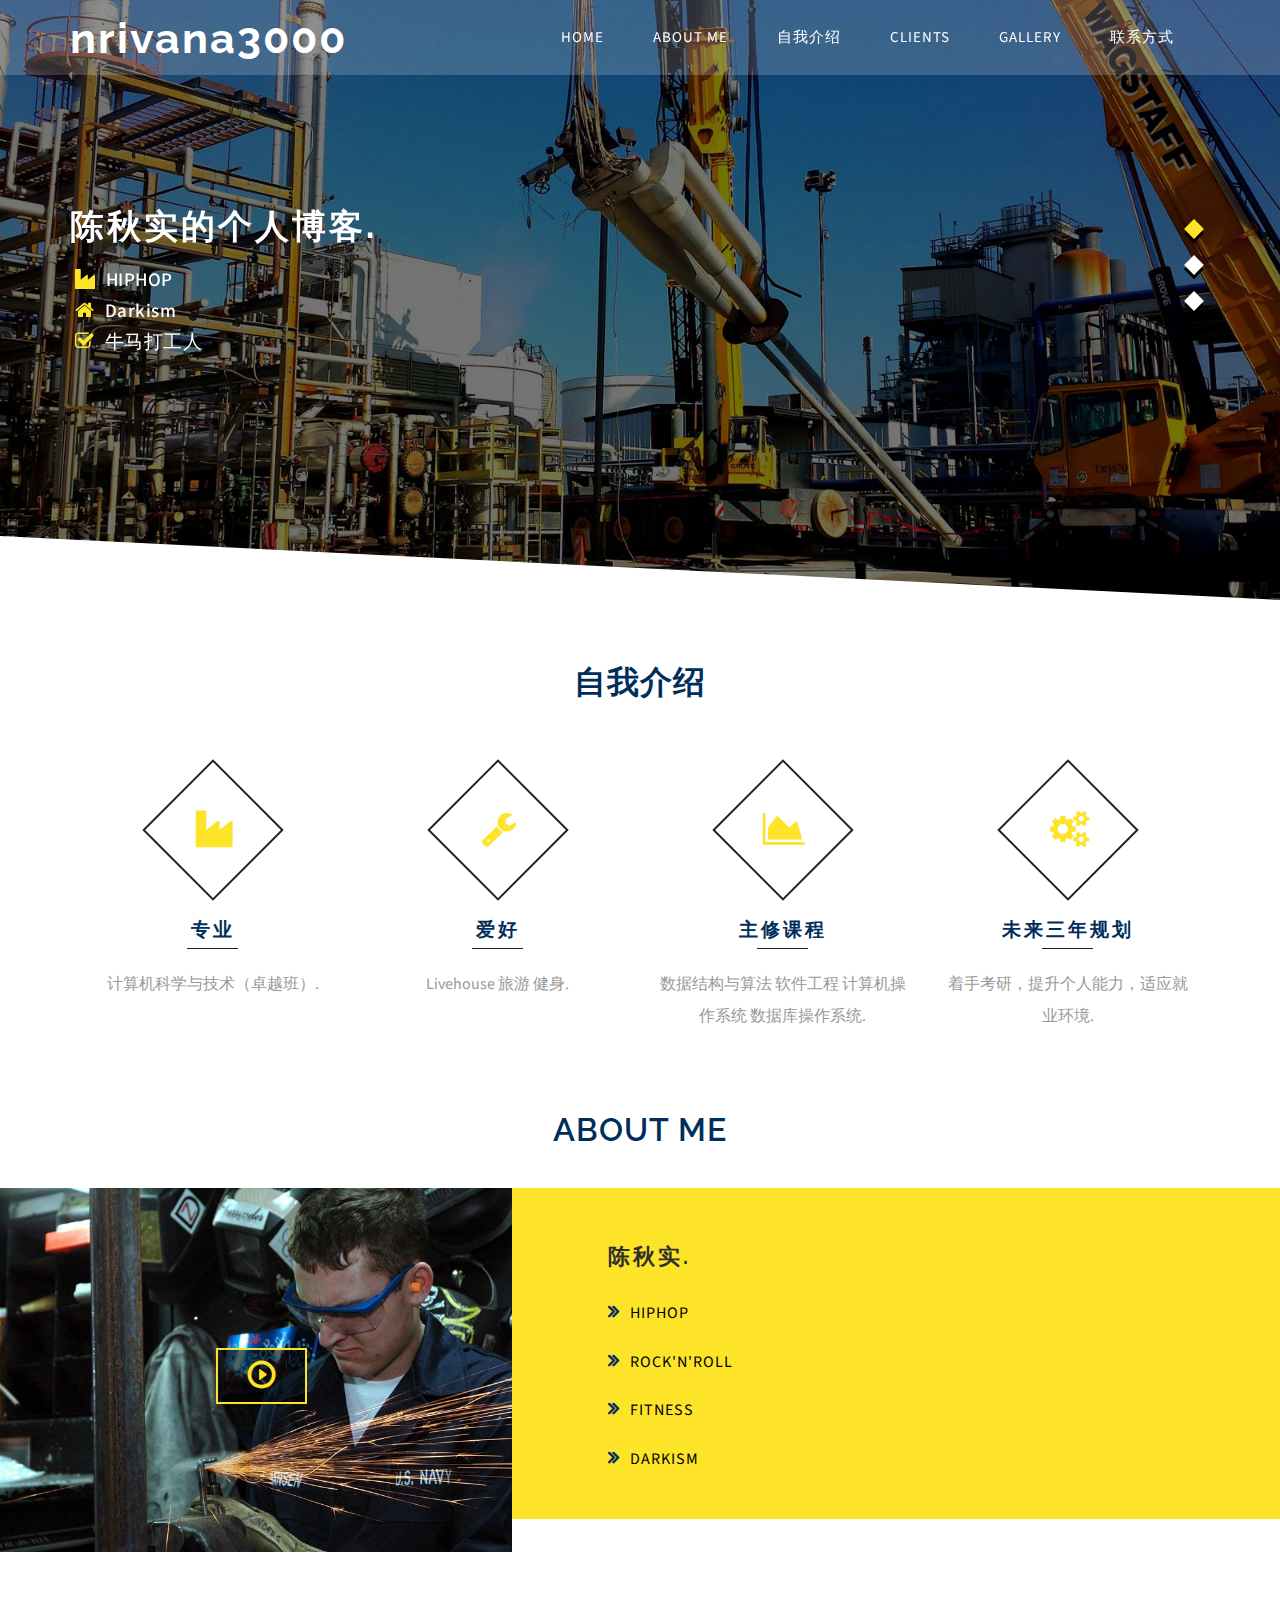
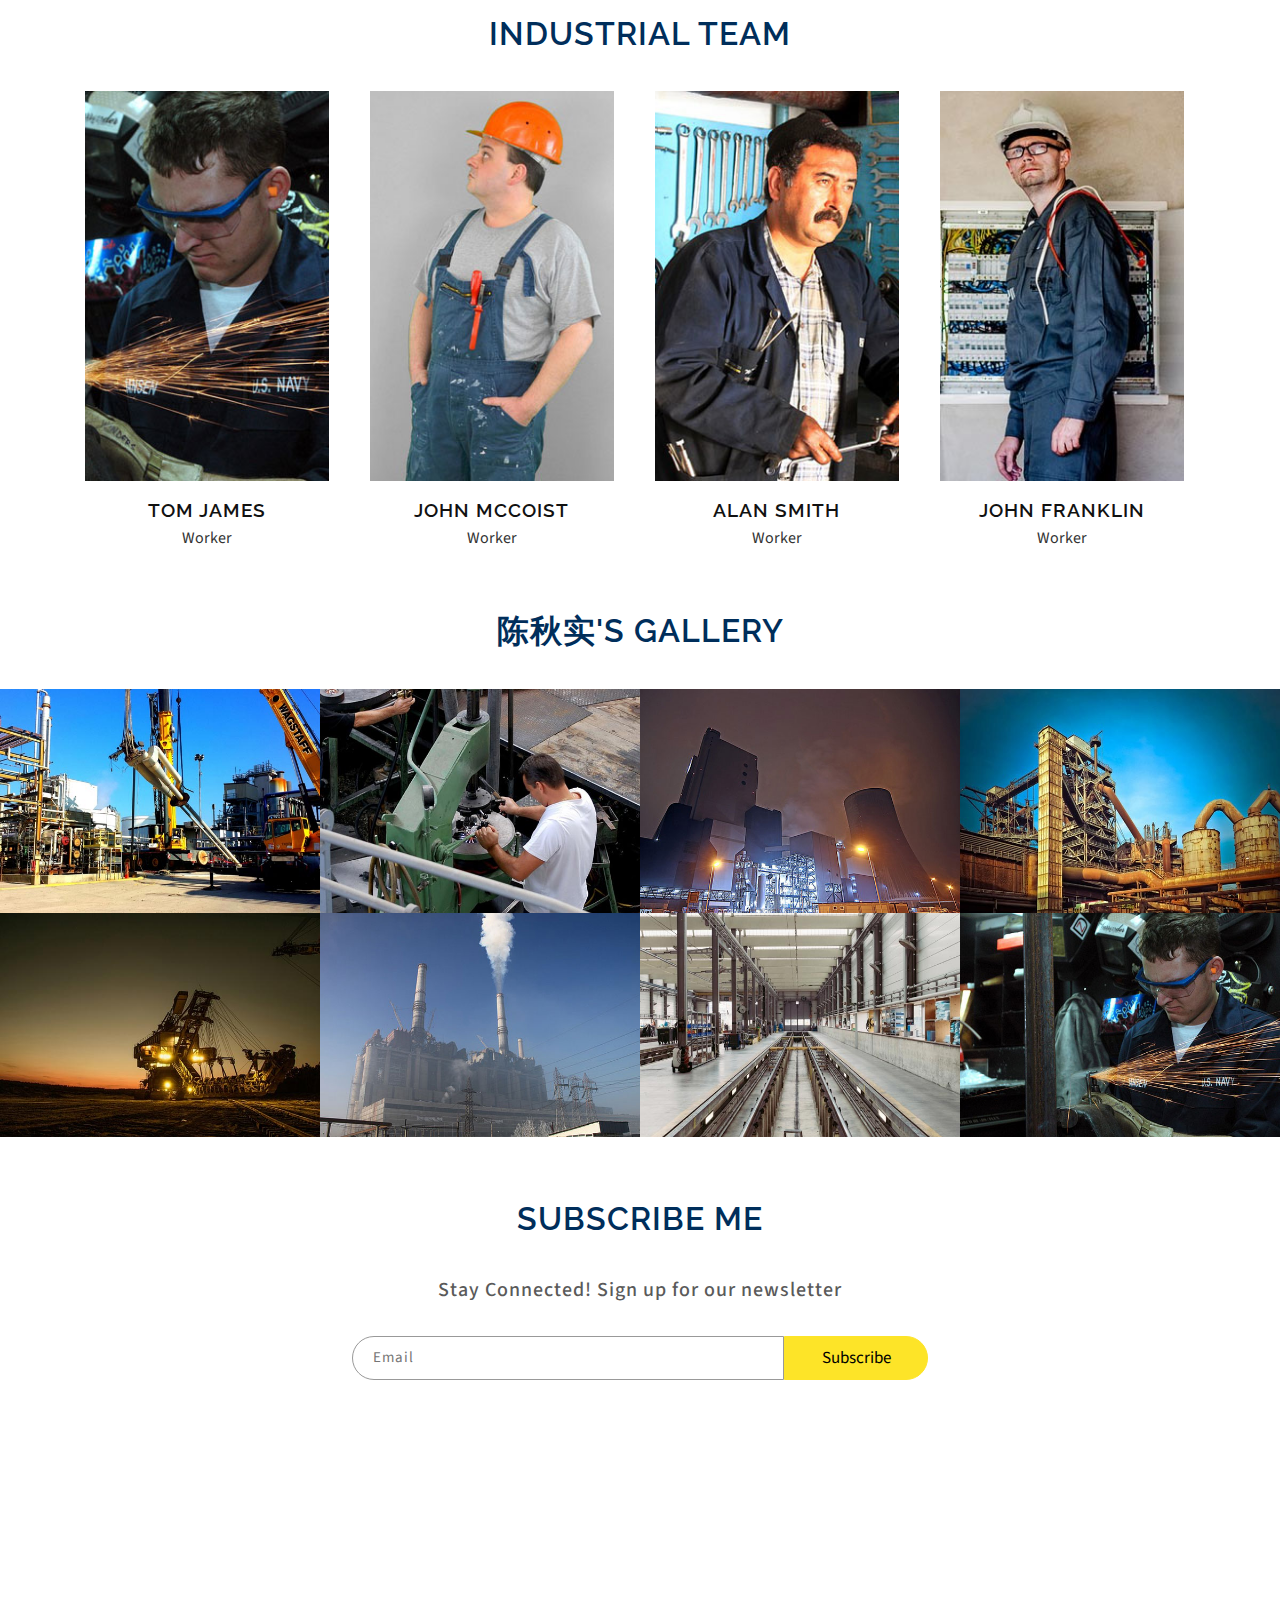
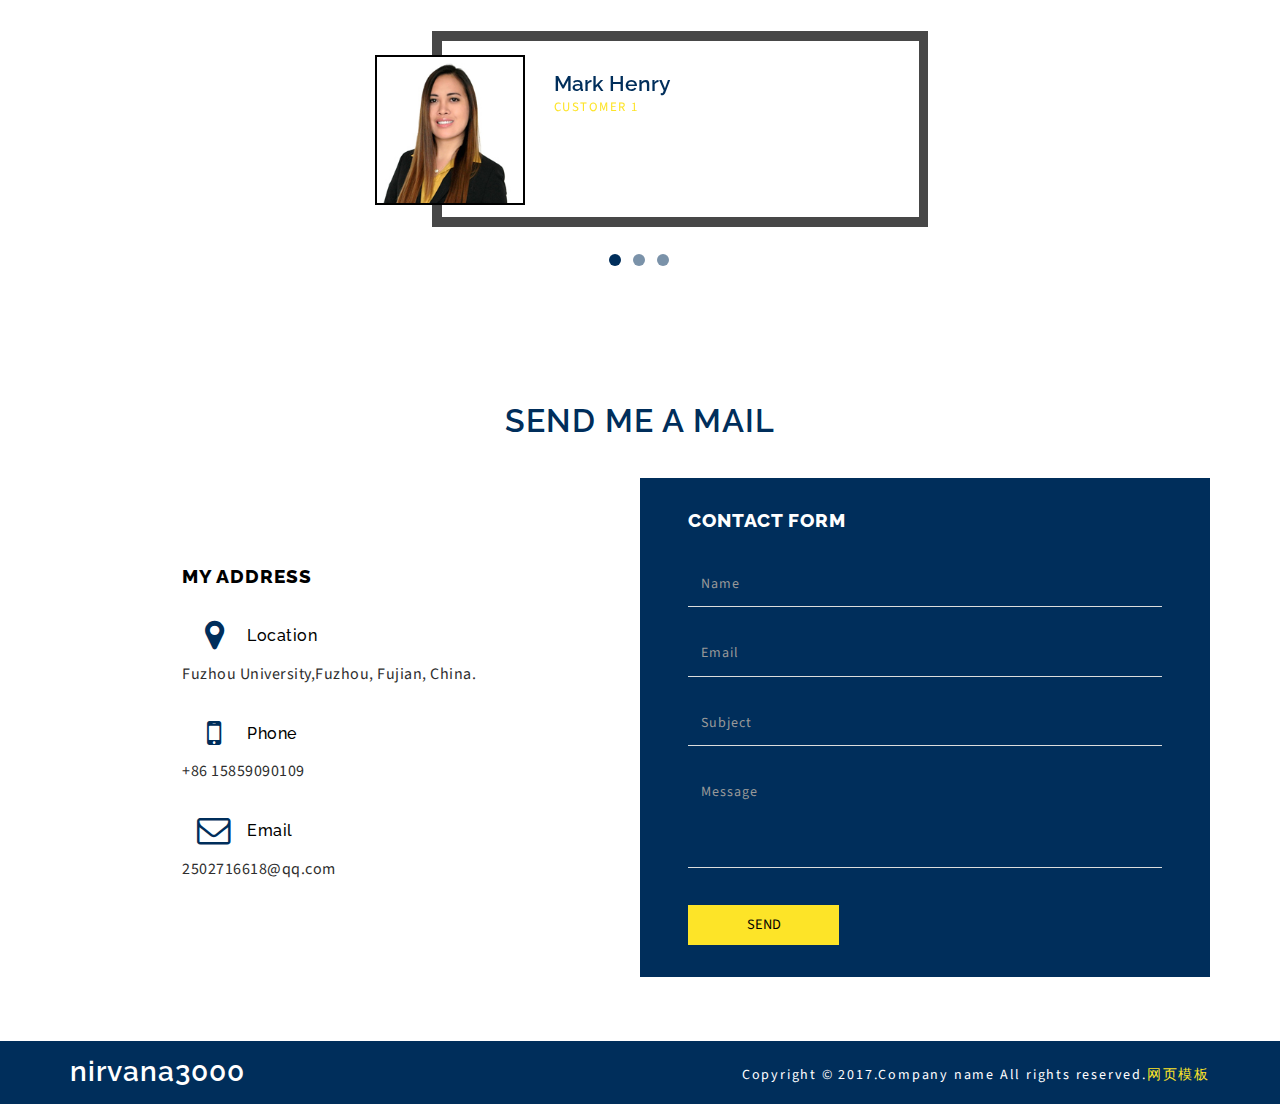
==== commit 27769b99: "Update index.html" ====
--- a/index.html
+++ b/index.html
@@ -238,7 +238,7 @@
  <!--/gallery-->
 	<div class="work" id="gallery">
 		<div class="tittle-agileinfo">
-			<h3>Our GAllery</h3>
+			<h3>陈秋实'S GAllery</h3>
 		</div>
 			<div class="work-grids">
 				<div class="work-grid">
